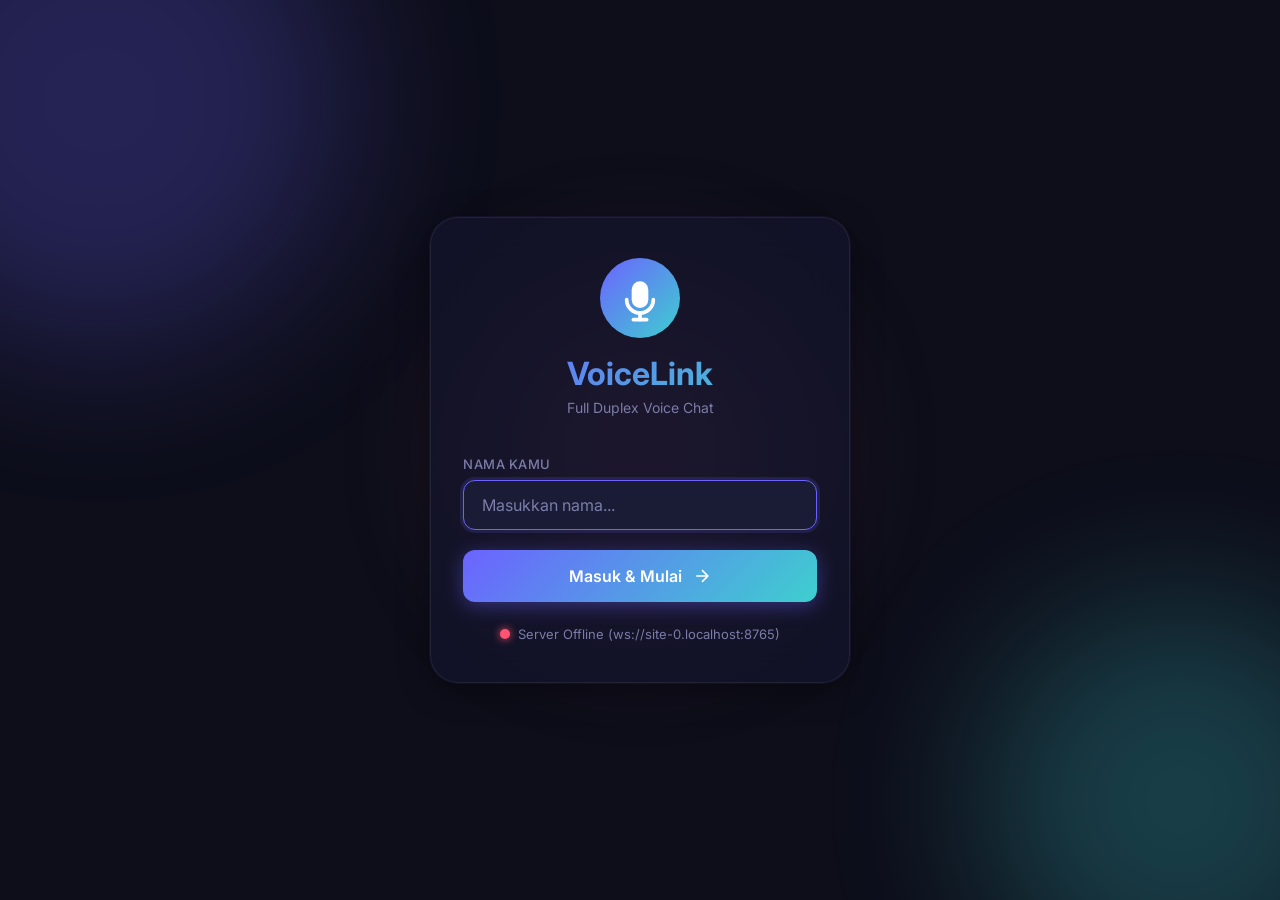
==== index.html @ 7372de44 "init" ====
<!DOCTYPE html>
<html lang="id">
<head>
    <meta charset="UTF-8">
    <meta name="viewport" content="width=device-width, initial-scale=1.0">
    <title>VoiceLink — Full Duplex Voice Chat</title>
    <meta name="description" content="Aplikasi voice call full duplex real-time menggunakan WebSocket dan PHP">
    <link rel="preconnect" href="https://fonts.googleapis.com">
    <link href="https://fonts.googleapis.com/css2?family=Inter:wght@300;400;500;600;700&display=swap" rel="stylesheet">
    <link rel="stylesheet" href="style.css?v=2.2">
</head>
<body>

<!-- ── LOGIN SCREEN ── -->
<div id="login-screen" class="screen active">
    <div class="login-card">
        <div class="logo-wrap">
            <div class="logo-icon">
                <svg viewBox="0 0 48 48" fill="none">
                    <circle cx="24" cy="24" r="24" fill="url(#grad1)"/>
                    <path d="M24 14a5 5 0 0 1 5 5v6a5 5 0 0 1-10 0v-6a5 5 0 0 1 5-5z" fill="white"/>
                    <path d="M16 25c0 4.4 3.6 8 8 8s8-3.6 8-8" stroke="white" stroke-width="2.2" stroke-linecap="round"/>
                    <line x1="24" y1="33" x2="24" y2="37" stroke="white" stroke-width="2.2" stroke-linecap="round"/>
                    <line x1="20" y1="37" x2="28" y2="37" stroke="white" stroke-width="2.2" stroke-linecap="round"/>
                    <defs>
                        <linearGradient id="grad1" x1="0" y1="0" x2="48" y2="48" gradientUnits="userSpaceOnUse">
                            <stop stop-color="#6C63FF"/>
                            <stop offset="1" stop-color="#3ECFCF"/>
                        </linearGradient>
                    </defs>
                </svg>
            </div>
            <h1 class="logo-title">VoiceLink</h1>
            <p class="logo-sub">Full Duplex Voice Chat</p>
        </div>

        <div class="input-group">
            <label for="username-input">Nama Kamu</label>
            <input id="username-input" type="text" placeholder="Masukkan nama..." maxlength="30" autocomplete="off"/>
        </div>

        <button id="join-btn" class="btn-primary" onclick="joinApp()">
            <span>Masuk & Mulai</span>
            <svg viewBox="0 0 24 24" fill="none" stroke="currentColor" stroke-width="2">
                <path d="M5 12h14M12 5l7 7-7 7"/>
            </svg>
        </button>

        <div class="ws-status" id="ws-status">
            <span class="dot disconnected"></span>
            <span id="ws-status-text">Menghubungkan ke server...</span>
        </div>
    </div>

    <div class="bg-orbs">
        <div class="orb orb1"></div>
        <div class="orb orb2"></div>
        <div class="orb orb3"></div>
    </div>
</div>

<!-- ── MAIN APP SCREEN ── -->
<div id="app-screen" class="screen">
    <!-- Sidebar -->
    <aside class="sidebar">
        <div class="sidebar-header">
            <div class="logo-small">
                <svg viewBox="0 0 32 32" fill="none" width="32" height="32">
                    <circle cx="16" cy="16" r="16" fill="url(#grad2)"/>
                    <path d="M16 9a3.5 3.5 0 0 1 3.5 3.5v4a3.5 3.5 0 0 1-7 0v-4A3.5 3.5 0 0 1 16 9z" fill="white"/>
                    <path d="M11 17c0 2.76 2.24 5 5 5s5-2.24 5-5" stroke="white" stroke-width="1.8" stroke-linecap="round"/>
                    <line x1="16" y1="22" x2="16" y2="25" stroke="white" stroke-width="1.8" stroke-linecap="round"/>
                    <defs>
                        <linearGradient id="grad2" x1="0" y1="0" x2="32" y2="32" gradientUnits="userSpaceOnUse">
                            <stop stop-color="#6C63FF"/>
                            <stop offset="1" stop-color="#3ECFCF"/>
                        </linearGradient>
                    </defs>
                </svg>
                <span>VoiceLink</span>
            </div>
        </div>

        <div class="my-profile">
            <div class="avatar" id="my-avatar">A</div>
            <div>
                <div class="my-name" id="my-name-display">—</div>
                <div class="my-id" id="my-id-display">—</div>
            </div>
        </div>

        <div class="section-label">Online Sekarang</div>
        <div id="user-list" class="user-list">
            <div class="empty-list">Belum ada user lain online</div>
        </div>
    </aside>

    <!-- Main Content -->
    <main class="main-content">
        <!-- Idle State -->
        <div id="idle-panel" class="panel active">
            <div class="idle-illustration">
                <div class="pulse-ring ring1"></div>
                <div class="pulse-ring ring2"></div>
                <div class="pulse-ring ring3"></div>
                <div class="mic-icon">
                    <svg viewBox="0 0 64 64" fill="none">
                        <path d="M32 12a8 8 0 0 1 8 8v12a8 8 0 0 1-16 0V20a8 8 0 0 1 8-8z" fill="url(#gmic)"/>
                        <path d="M20 32c0 6.6 5.4 12 12 12s12-5.4 12-12" stroke="url(#gmic)" stroke-width="3" stroke-linecap="round"/>
                        <line x1="32" y1="44" x2="32" y2="51" stroke="url(#gmic)" stroke-width="3" stroke-linecap="round"/>
                        <line x1="26" y1="51" x2="38" y2="51" stroke="url(#gmic)" stroke-width="3" stroke-linecap="round"/>
                        <defs>
                            <linearGradient id="gmic" x1="20" y1="12" x2="44" y2="56" gradientUnits="userSpaceOnUse">
                                <stop stop-color="#6C63FF"/>
                                <stop offset="1" stop-color="#3ECFCF"/>
                            </linearGradient>
                        </defs>
                    </svg>
                </div>
            </div>
            <h2>Siap untuk Berbicara</h2>
            <p>Pilih seseorang dari daftar pengguna di sebelah kiri untuk memulai panggilan suara.</p>
        </div>

        <!-- Calling State (outgoing) -->
        <div id="calling-panel" class="panel">
            <div class="call-avatar-wrap">
                <div class="call-avatar" id="calling-avatar">?</div>
                <div class="call-rings">
                    <div class="call-ring cr1"></div>
                    <div class="call-ring cr2"></div>
                </div>
            </div>
            <div class="call-status-label">Memanggil...</div>
            <div class="call-peer-name" id="calling-name">—</div>
            <button class="btn-end-call" id="cancel-call-btn" onclick="cancelCall()">
                <svg viewBox="0 0 24 24" fill="currentColor">
                    <path d="M6.6 10.8c1.4 2.8 3.8 5.1 6.6 6.6l2.2-2.2c.3-.3.7-.4 1-.2 1.1.4 2.3.6 3.6.6.6 0 1 .4 1 1V20c0 .6-.4 1-1 1-9.4 0-17-7.6-17-17 0-.6.4-1 1-1h3.5c.6 0 1 .4 1 1 0 1.3.2 2.5.6 3.6.1.3 0 .7-.2 1L6.6 10.8z"/>
                </svg>
                Batalkan
            </button>
        </div>

        <!-- Incoming Call State -->
        <div id="incoming-panel" class="panel">
            <div class="incoming-animation">
                <div class="incoming-ring ir1"></div>
                <div class="incoming-ring ir2"></div>
                <div class="incoming-ring ir3"></div>
                <div class="call-avatar incoming-avatar" id="incoming-avatar">?</div>
            </div>
            <div class="call-status-label incoming-label">Panggilan Masuk</div>
            <div class="call-peer-name" id="incoming-name">—</div>
            <div class="incoming-actions">
                <button class="btn-accept" id="accept-call-btn" onclick="acceptCall()">
                    <svg viewBox="0 0 24 24" fill="currentColor">
                        <path d="M6.6 10.8c1.4 2.8 3.8 5.1 6.6 6.6l2.2-2.2c.3-.3.7-.4 1-.2 1.1.4 2.3.6 3.6.6.6 0 1 .4 1 1V20c0 .6-.4 1-1 1-9.4 0-17-7.6-17-17 0-.6.4-1 1-1h3.5c.6 0 1 .4 1 1 0 1.3.2 2.5.6 3.6.1.3 0 .7-.2 1L6.6 10.8z"/>
                    </svg>
                    Terima
                </button>
                <button class="btn-reject" id="reject-call-btn" onclick="rejectCall()">
                    <svg viewBox="0 0 24 24" fill="currentColor">
                        <path d="M6.6 10.8c1.4 2.8 3.8 5.1 6.6 6.6l2.2-2.2c.3-.3.7-.4 1-.2 1.1.4 2.3.6 3.6.6.6 0 1 .4 1 1V20c0 .6-.4 1-1 1-9.4 0-17-7.6-17-17 0-.6.4-1 1-1h3.5c.6 0 1 .4 1 1 0 1.3.2 2.5.6 3.6.1.3 0 .7-.2 1L6.6 10.8z" transform="rotate(135 12 12)"/>
                    </svg>
                    Tolak
                </button>
            </div>
        </div>

        <!-- Active Call State -->
        <div id="active-call-panel" class="panel">
            <div class="active-call-header">
                <div class="active-avatar" id="active-avatar">?</div>
                <div class="active-call-info">
                    <div class="active-peer-name" id="active-peer-name">—</div>
                    <div class="call-timer" id="call-timer">00:00</div>
                </div>
            </div>

            <div class="waveform-wrap">
                <div class="waveform" id="waveform-local">
                    <span></span><span></span><span></span><span></span><span></span>
                    <span></span><span></span><span></span><span></span><span></span>
                </div>
                <div class="waveform-label">Kamu</div>
                <div class="waveform" id="waveform-remote">
                    <span></span><span></span><span></span><span></span><span></span>
                    <span></span><span></span><span></span><span></span><span></span>
                </div>
                <div class="waveform-label" id="remote-wave-label">Lawan Bicara</div>
            </div>

            <div class="call-controls">
                <button class="ctrl-btn" id="mute-btn" onclick="toggleMute()" title="Mute/Unmute">
                    <svg id="mic-icon-on" viewBox="0 0 24 24" fill="currentColor">
                        <path d="M12 2a4 4 0 0 1 4 4v6a4 4 0 0 1-8 0V6a4 4 0 0 1 4-4zm0 14a6 6 0 0 0 6-6H6a6 6 0 0 0 6 6zm-1 2v2H9v2h6v-2h-2v-2h-2z"/>
                    </svg>
                    <svg id="mic-icon-off" viewBox="0 0 24 24" fill="currentColor" style="display:none">
                        <path d="M19 11a7 7 0 0 1-7 7m0 0a7 7 0 0 1-7-7m7 7v3m-3 0h6M12 1a4 4 0 0 1 4 4v4M8.21 8.21A4 4 0 0 0 8 10v2a4 4 0 0 0 6.58 3.08M3 3l18 18"/>
                    </svg>
                    <span>Mute</span>
                </button>

                <button class="ctrl-btn btn-hangup" id="hangup-btn" onclick="endCall()">
                    <svg viewBox="0 0 24 24" fill="currentColor">
                        <path d="M6.6 10.8c1.4 2.8 3.8 5.1 6.6 6.6l2.2-2.2c.3-.3.7-.4 1-.2 1.1.4 2.3.6 3.6.6.6 0 1 .4 1 1V20c0 .6-.4 1-1 1-9.4 0-17-7.6-17-17 0-.6.4-1 1-1h3.5c.6 0 1 .4 1 1 0 1.3.2 2.5.6 3.6.1.3 0 .7-.2 1L6.6 10.8z" transform="rotate(135 12 12)"/>
                    </svg>
                    <span>Tutup</span>
                </button>

                <button class="ctrl-btn" id="vol-btn" onclick="toggleVolume()" title="Volume">
                    <svg id="vol-icon-on" viewBox="0 0 24 24" fill="currentColor">
                        <path d="M3 9v6h4l5 5V4L7 9H3zm13.5 3A4.5 4.5 0 0 0 14 7.97v8.05c1.48-.73 2.5-2.25 2.5-4.02z"/>
                    </svg>
                    <svg id="vol-icon-off" viewBox="0 0 24 24" fill="currentColor" style="display:none">
                        <path d="M16.5 12A4.5 4.5 0 0 0 14 7.97v2.21l2.45 2.45c.03-.2.05-.41.05-.63zm2.5 0c0 .94-.2 1.82-.54 2.64l1.51 1.51A8.796 8.796 0 0 0 21 12c0-4.28-2.99-7.86-7-8.77v2.06c2.89.86 5 3.54 5 6.71zm-2.5.63l-3-3-1-1L5.27 3 4 4.27 7.73 8H3v8h4l5 5v-6.73l4.25 4.25c-.67.52-1.42.93-2.25 1.18v2.06A8.994 8.994 0 0 0 16.73 20l2 2L20 20.73 4.27 5"/>
                    </svg>
                    <span>Suara</span>
                </button>
            </div>
        </div>
    </main>
</div>

<!-- Toast Notification -->
<div id="toast" class="toast"></div>

<script src="app.js?v=2.2"></script>
</body>
</html>
---- style.css ----
/* ── VoiceLink — style.css ── */

*, *::before, *::after { box-sizing: border-box; margin: 0; padding: 0; }

:root {
    --bg:          #0D0E1A;
    --surface:     #13142B;
    --surface2:    #1A1C35;
    --border:      rgba(255,255,255,0.07);
    --primary:     #6C63FF;
    --primary2:    #3ECFCF;
    --accent:      #FF6B9D;
    --text:        #E8E8F0;
    --text-muted:  #7B7CA8;
    --success:     #00E676;
    --danger:      #FF5372;
    --radius:      16px;
    --shadow:      0 8px 32px rgba(0,0,0,0.4);
}

html, body {
    height: 100%;
    font-family: 'Inter', sans-serif;
    background: var(--bg);
    color: var(--text);
    overflow: hidden;
}

/* ── SCREENS ── */
.screen { position: fixed; inset: 0; display: flex; align-items: center; justify-content: center; transition: opacity .4s, transform .4s; }
.screen:not(.active) { opacity: 0; pointer-events: none; transform: scale(1.02); }
.screen.active { opacity: 1; pointer-events: all; transform: scale(1); }

/* ── LOGIN SCREEN ── */
#login-screen { background: var(--bg); }

.bg-orbs { position: absolute; inset: 0; overflow: hidden; z-index: 0; }
.orb { position: absolute; border-radius: 50%; filter: blur(80px); opacity: .25; }
.orb1 { width: 500px; height: 500px; background: var(--primary); top: -150px; left: -150px; animation: float1 8s ease-in-out infinite; }
.orb2 { width: 400px; height: 400px; background: var(--primary2); bottom: -100px; right: -100px; animation: float2 10s ease-in-out infinite; }
.orb3 { width: 300px; height: 300px; background: var(--accent); top: 50%; left: 50%; transform: translate(-50%,-50%); animation: float3 12s ease-in-out infinite; }

@keyframes float1 { 0%,100%{transform:translate(0,0)} 50%{transform:translate(40px,30px)} }
@keyframes float2 { 0%,100%{transform:translate(0,0)} 50%{transform:translate(-30px,-40px)} }
@keyframes float3 { 0%,100%{transform:translate(-50%,-50%)} 50%{transform:translate(-45%,-55%)} }

.login-card {
    position: relative; z-index: 1;
    background: rgba(19,20,43,0.8);
    backdrop-filter: blur(24px);
    border: 1px solid var(--border);
    border-radius: 28px;
    padding: 40px 32px;
    width: 90%;
    max-width: 420px;
    box-shadow: var(--shadow), 0 0 0 1px rgba(108,99,255,0.1);
}

.logo-wrap { text-align: center; margin-bottom: 40px; }
.logo-icon { width: 80px; height: 80px; margin: 0 auto 16px; animation: logoPulse 3s ease-in-out infinite; }
@keyframes logoPulse { 0%,100%{transform:scale(1)} 50%{transform:scale(1.05)} }
.logo-title { font-size: 32px; font-weight: 700; background: linear-gradient(135deg, var(--primary), var(--primary2)); -webkit-background-clip: text; -webkit-text-fill-color: transparent; }
.logo-sub { color: var(--text-muted); font-size: 14px; margin-top: 6px; }

.input-group { margin-bottom: 20px; }
.input-group label { display: block; font-size: 13px; font-weight: 500; color: var(--text-muted); margin-bottom: 8px; letter-spacing: .5px; text-transform: uppercase; }
.input-group input {
    width: 100%;
    background: var(--surface2);
    border: 1px solid var(--border);
    border-radius: 12px;
    padding: 14px 18px;
    font-size: 16px;
    color: var(--text);
    font-family: inherit;
    outline: none;
    transition: border-color .2s, box-shadow .2s;
}
.input-group input:focus { border-color: var(--primary); box-shadow: 0 0 0 3px rgba(108,99,255,0.15); }
.input-group input::placeholder { color: var(--text-muted); }

.btn-primary {
    width: 100%;
    display: flex; align-items: center; justify-content: center; gap: 10px;
    background: linear-gradient(135deg, var(--primary), var(--primary2));
    border: none; border-radius: 12px;
    padding: 16px; font-size: 16px; font-weight: 600;
    color: white; cursor: pointer; font-family: inherit;
    transition: transform .2s, box-shadow .2s;
    box-shadow: 0 4px 20px rgba(108,99,255,0.4);
}
.btn-primary:hover { transform: translateY(-2px); box-shadow: 0 8px 28px rgba(108,99,255,0.5); }
.btn-primary:active { transform: translateY(0); }
.btn-primary svg { width: 20px; height: 20px; }

.ws-status { display: flex; align-items: center; gap: 8px; justify-content: center; margin-top: 24px; font-size: 13px; color: var(--text-muted); }
.dot { width: 10px; height: 10px; border-radius: 50%; }
.dot.connected { background: #00E676; box-shadow: 0 0 10px #00E676, 0 0 20px rgba(0,230,118,0.4); }
.dot.connected + #ws-status-text { color: #00E676; font-weight: 600; }
.dot.disconnected { background: var(--danger); box-shadow: 0 0 8px var(--danger); }
.dot.connecting { background: #FFC107; animation: blink .8s ease-in-out infinite; }
@keyframes blink { 0%,100%{opacity:1} 50%{opacity:.3} }

/* ── APP SCREEN ── */
#app-screen { display: flex; align-items: stretch; padding: 0; background: var(--bg); }
#app-screen.active { display: flex; }

.sidebar {
    width: 280px; flex-shrink: 0;
    background: var(--surface);
    border-right: 1px solid var(--border);
    display: flex; flex-direction: column;
    overflow: hidden;
}

.sidebar-header { padding: 24px 20px 16px; border-bottom: 1px solid var(--border); }
.logo-small { display: flex; align-items: center; gap: 10px; font-size: 18px; font-weight: 700; background: linear-gradient(135deg, var(--primary), var(--primary2)); -webkit-background-clip: text; -webkit-text-fill-color: transparent; }

.my-profile { display: flex; align-items: center; gap: 12px; padding: 16px 20px; border-bottom: 1px solid var(--border); }
.avatar {
    width: 42px; height: 42px; border-radius: 50%;
    background: linear-gradient(135deg, var(--primary), var(--primary2));
    display: flex; align-items: center; justify-content: center;
    font-size: 18px; font-weight: 700; color: white; flex-shrink: 0;
}
.my-name { font-size: 14px; font-weight: 600; color: var(--text); }
.my-id { font-size: 11px; color: var(--text-muted); margin-top: 2px; font-family: monospace; }

.section-label { padding: 16px 20px 8px; font-size: 11px; font-weight: 600; color: var(--text-muted); letter-spacing: 1px; text-transform: uppercase; }

.user-list { flex: 1; overflow-y: auto; padding: 4px 12px 12px; }
.user-list::-webkit-scrollbar { width: 4px; }
.user-list::-webkit-scrollbar-thumb { background: var(--border); border-radius: 4px; }

.empty-list { text-align: center; color: var(--text-muted); font-size: 13px; padding: 24px 0; }

.user-item {
    display: flex; align-items: center; gap: 12px;
    padding: 10px 12px; border-radius: 12px;
    cursor: pointer; transition: background .15s;
    margin-bottom: 4px;
}
.user-item:hover { background: var(--surface2); }
.user-item .u-avatar {
    width: 36px; height: 36px; border-radius: 50%;
    background: linear-gradient(135deg, #3ECFCF, #6C63FF);
    display: flex; align-items: center; justify-content: center;
    font-size: 15px; font-weight: 700; color: white; flex-shrink: 0;
}
.user-item .u-info { flex: 1; min-width: 0; }
.user-item .u-name { font-size: 14px; font-weight: 500; color: var(--text); white-space: nowrap; overflow: hidden; text-overflow: ellipsis; }
.user-item .u-status { font-size: 11px; color: var(--success); display: flex; align-items: center; gap: 4px; margin-top: 2px; }
.user-item .u-status::before { content:''; width:6px; height:6px; border-radius:50%; background:var(--success); display:inline-block; }
.user-item .call-user-btn {
    width: 36px; height: 36px;
    background: linear-gradient(135deg, var(--primary), var(--primary2));
    border: none; border-radius: 10px;
    color: white; cursor: pointer; display: flex; align-items: center; justify-content: center;
    opacity: 0.9; transition: opacity .15s, transform .15s, box-shadow .15s;
    flex-shrink: 0;
    box-shadow: 0 2px 8px rgba(108,99,255,0.3);
}
.user-item:hover .call-user-btn,
.user-item:active .call-user-btn { opacity: 1; transform: scale(1.08); box-shadow: 0 4px 12px rgba(108,99,255,0.5); }
.user-item .call-user-btn svg { width: 17px; height: 17px; }

/* ── MAIN CONTENT ── */
.main-content {
    flex: 1; display: flex; align-items: center; justify-content: center;
    position: relative; overflow: hidden;
}

.panel {
    display: none; flex-direction: column; align-items: center;
    justify-content: center; text-align: center;
    padding: 48px; width: 100%; height: 100%;
    animation: fadeUp .4s ease;
}
.panel.active { display: flex; }
@keyframes fadeUp { from{opacity:0;transform:translateY(20px)} to{opacity:1;transform:translateY(0)} }

/* ── IDLE PANEL ── */
.idle-illustration { position: relative; width: 140px; height: 140px; margin-bottom: 32px; }
.pulse-ring {
    position: absolute; inset: 0; border-radius: 50%;
    border: 2px solid var(--primary); opacity: .4;
    animation: pulseRing 2.5s ease-out infinite;
}
.ring2 { animation-delay: .8s; }
.ring3 { animation-delay: 1.6s; }
@keyframes pulseRing { 0%{transform:scale(.7);opacity:.5} 100%{transform:scale(1.3);opacity:0} }
.mic-icon { position: absolute; inset: 20px; background: var(--surface); border-radius: 50%; display: flex; align-items: center; justify-content: center; border: 1px solid var(--border); }
.mic-icon svg { width: 60px; height: 60px; }
#idle-panel h2 { font-size: 26px; font-weight: 700; margin-bottom: 12px; }
#idle-panel p { color: var(--text-muted); max-width: 340px; line-height: 1.6; }

/* ── CALLING PANEL ── */
.call-avatar-wrap { position: relative; margin-bottom: 28px; }
.call-avatar {
    width: 110px; height: 110px; border-radius: 50%;
    background: linear-gradient(135deg, var(--primary), var(--primary2));
    display: flex; align-items: center; justify-content: center;
    font-size: 44px; font-weight: 700; color: white;
    position: relative; z-index: 1;
}
.call-rings { position: absolute; inset: -20px; }
.call-ring {
    position: absolute; inset: 0; border-radius: 50%;
    border: 2px solid rgba(108,99,255,.4);
    animation: callRing 1.5s ease-out infinite;
}
.cr2 { animation-delay: .75s; }
@keyframes callRing { 0%{transform:scale(1);opacity:1} 100%{transform:scale(1.6);opacity:0} }

.call-status-label { font-size: 13px; font-weight: 500; color: var(--text-muted); text-transform: uppercase; letter-spacing: 1px; margin-bottom: 8px; }
.incoming-label { color: var(--success); }
.call-peer-name { font-size: 32px; font-weight: 700; margin-bottom: 36px; }

.btn-end-call {
    display: flex; align-items: center; gap: 10px;
    background: var(--danger); border: none; border-radius: 50px;
    padding: 14px 28px; font-size: 16px; font-weight: 600;
    color: white; cursor: pointer; font-family: inherit;
    transition: transform .2s, box-shadow .2s;
    box-shadow: 0 4px 20px rgba(255,83,114,0.4);
}
.btn-end-call:hover { transform: scale(1.05); }
.btn-end-call svg { width: 20px; height: 20px; }

/* ── INCOMING PANEL ── */
.incoming-animation { position: relative; width: 150px; height: 150px; margin-bottom: 24px; }
.incoming-ring {
    position: absolute; inset: 0; border-radius: 50%;
    border: 2px solid var(--success); opacity: 0;
    animation: incomingRing 2s ease-out infinite;
}
.ir2 { animation-delay: .6s; }
.ir3 { animation-delay: 1.2s; }
@keyframes incomingRing { 0%{transform:scale(.6);opacity:.6} 100%{transform:scale(1.4);opacity:0} }
.incoming-avatar { width: 100px; height: 100px; font-size: 40px; position: absolute; top: 50%; left: 50%; transform: translate(-50%,-50%); background: linear-gradient(135deg, #3ECFCF, #6C63FF); }

.incoming-actions { display: flex; gap: 24px; }
.btn-accept {
    display: flex; align-items: center; gap: 8px;
    background: linear-gradient(135deg, #3ECFCF, #00B4B4);
    border: none; border-radius: 50px; padding: 14px 28px;
    font-size: 16px; font-weight: 600; color: white;
    cursor: pointer; font-family: inherit;
    box-shadow: 0 4px 20px rgba(62,207,207,0.4);
    transition: transform .2s;
}
.btn-accept:hover { transform: scale(1.06); }
.btn-accept svg { width: 20px; height: 20px; }
.btn-reject {
    display: flex; align-items: center; gap: 8px;
    background: var(--danger); border: none; border-radius: 50px;
    padding: 14px 28px; font-size: 16px; font-weight: 600;
    color: white; cursor: pointer; font-family: inherit;
    box-shadow: 0 4px 20px rgba(255,83,114,0.4);
    transition: transform .2s;
}
.btn-reject:hover { transform: scale(1.06); }
.btn-reject svg { width: 20px; height: 20px; }

/* ── ACTIVE CALL PANEL ── */
.active-call-header { display: flex; align-items: center; gap: 20px; margin-bottom: 48px; }
.active-avatar {
    width: 80px; height: 80px; border-radius: 50%;
    background: linear-gradient(135deg, var(--primary), var(--primary2));
    display: flex; align-items: center; justify-content: center;
    font-size: 32px; font-weight: 700; color: white;
    box-shadow: 0 0 0 4px rgba(108,99,255,0.2);
    animation: activePulse 2s ease-in-out infinite;
}
@keyframes activePulse { 0%,100%{box-shadow:0 0 0 4px rgba(108,99,255,.2)} 50%{box-shadow:0 0 0 8px rgba(108,99,255,.08)} }
.active-peer-name { font-size: 24px; font-weight: 700; text-align: left; }
.call-timer { font-size: 14px; color: var(--success); font-weight: 500; margin-top: 4px; font-variant-numeric: tabular-nums; }

.waveform-wrap { display: flex; flex-direction: column; align-items: center; gap: 6px; margin-bottom: 48px; width: 100%; max-width: 500px; }
.waveform {
    display: flex; align-items: center; justify-content: center;
    gap: 4px; height: 60px; width: 100%;
    background: var(--surface); border-radius: 14px;
    border: 1px solid var(--border); padding: 12px 16px;
}
.waveform span {
    display: block; width: 4px; border-radius: 4px;
    background: linear-gradient(180deg, var(--primary), var(--primary2));
    height: 8px; transition: height .1s ease;
    flex-shrink: 0;
}
#waveform-local span { background: linear-gradient(180deg, var(--primary), var(--primary2)); }
#waveform-remote span { background: linear-gradient(180deg, var(--primary2), #00b4b4); }
.waveform-label { font-size: 12px; color: var(--text-muted); align-self: flex-start; padding-left: 4px; }

.call-controls { display: flex; align-items: center; gap: 20px; }
.ctrl-btn {
    display: flex; flex-direction: column; align-items: center; gap: 6px;
    background: var(--surface2); border: 1px solid var(--border);
    border-radius: 20px; padding: 18px 24px;
    color: var(--text); cursor: pointer; font-family: inherit;
    font-size: 12px; font-weight: 500;
    transition: background .2s, transform .2s, border-color .2s;
    min-width: 80px;
}
.ctrl-btn:hover { background: var(--surface); border-color: var(--primary); transform: translateY(-2px); }
.ctrl-btn svg { width: 24px; height: 24px; }
.ctrl-btn.active { background: rgba(108,99,255,0.15); border-color: var(--primary); color: var(--primary); }
.btn-hangup { background: var(--danger) !important; border-color: var(--danger) !important; color: white; min-width: 100px; box-shadow: 0 4px 20px rgba(255,83,114,0.4); }
.btn-hangup:hover { background: #ff3355 !important; transform: scale(1.05) !important; }

/* ── TOAST ── */
.toast {
    position: fixed; bottom: 32px; left: 50%; transform: translateX(-50%) translateY(100px);
    background: var(--surface); border: 1px solid var(--border);
    border-radius: 12px; padding: 14px 24px;
    font-size: 14px; font-weight: 500; color: var(--text);
    box-shadow: var(--shadow);
    transition: transform .3s cubic-bezier(.34,1.56,.64,1);
    white-space: nowrap; z-index: 9999;
}
.toast.show { transform: translateX(-50%) translateY(0); }

/* ── RESPONSIVE MOBILE LAYOUT (HP / TABLET) ── */
@media (max-width: 768px) {
    #app-screen {
        flex-direction: column;
        overflow-y: auto;
        height: 100%;
        position: relative;
    }

    /* Saat Sedang Panggilan (Incoming / Calling / Active) */
    #app-screen.in-call .sidebar {
        display: none !important; /* Sembunyikan daftar nama agar layar penuh untuk tombol suara & panggilan */
    }

    #app-screen.in-call .main-content {
        flex: 1;
        width: 100%;
        min-height: 100vh;
        padding: 20px 16px;
    }

    /* Saat Idle (Standby / Pilih User) */
    #app-screen:not(.in-call) .sidebar {
        width: 100%;
        height: auto;
        max-height: 58vh;
        border-right: none;
        border-bottom: 1px solid var(--border);
        flex-shrink: 0;
    }

    #app-screen:not(.in-call) .main-content {
        flex: 1;
        min-height: 220px;
        padding: 20px 16px;
    }

    #idle-panel {
        padding: 24px 16px;
    }

    .idle-illustration {
        width: 90px;
        height: 90px;
        margin-bottom: 18px;
    }

    .mic-icon {
        inset: 12px;
    }

    .mic-icon svg {
        width: 40px;
        height: 40px;
    }

    #idle-panel h2 {
        font-size: 20px;
        margin-bottom: 8px;
    }

    #idle-panel p {
        font-size: 13px;
        max-width: 280px;
    }

    /* Panggilan Aktif & Kontrol di HP */
    .panel {
        padding: 24px 12px;
    }

    .active-call-header {
        margin-bottom: 24px;
        gap: 14px;
    }

    .active-avatar {
        width: 64px;
        height: 64px;
        font-size: 26px;
    }

    .active-peer-name {
        font-size: 20px;
    }

    .call-peer-name {
        font-size: 24px;
        margin-bottom: 24px;
    }

    .call-avatar {
        width: 90px;
        height: 90px;
        font-size: 38px;
    }

    .waveform-wrap {
        margin-bottom: 32px;
        max-width: 100%;
        padding: 0 8px;
    }

    .waveform {
        height: 50px;
        padding: 8px 12px;
    }

    .call-controls {
        gap: 12px;
        width: 100%;
        justify-content: center;
    }

    .ctrl-btn {
        padding: 14px 16px;
        min-width: 72px;
        border-radius: 16px;
        font-size: 11px;
    }

    .ctrl-btn svg {
        width: 22px;
        height: 22px;
    }

    .btn-hangup {
        min-width: 84px;
        padding: 14px 20px;
    }

    .incoming-actions {
        gap: 16px;
    }

    .btn-accept, .btn-reject, .btn-end-call {
        padding: 12px 22px;
        font-size: 14px;
    }
}
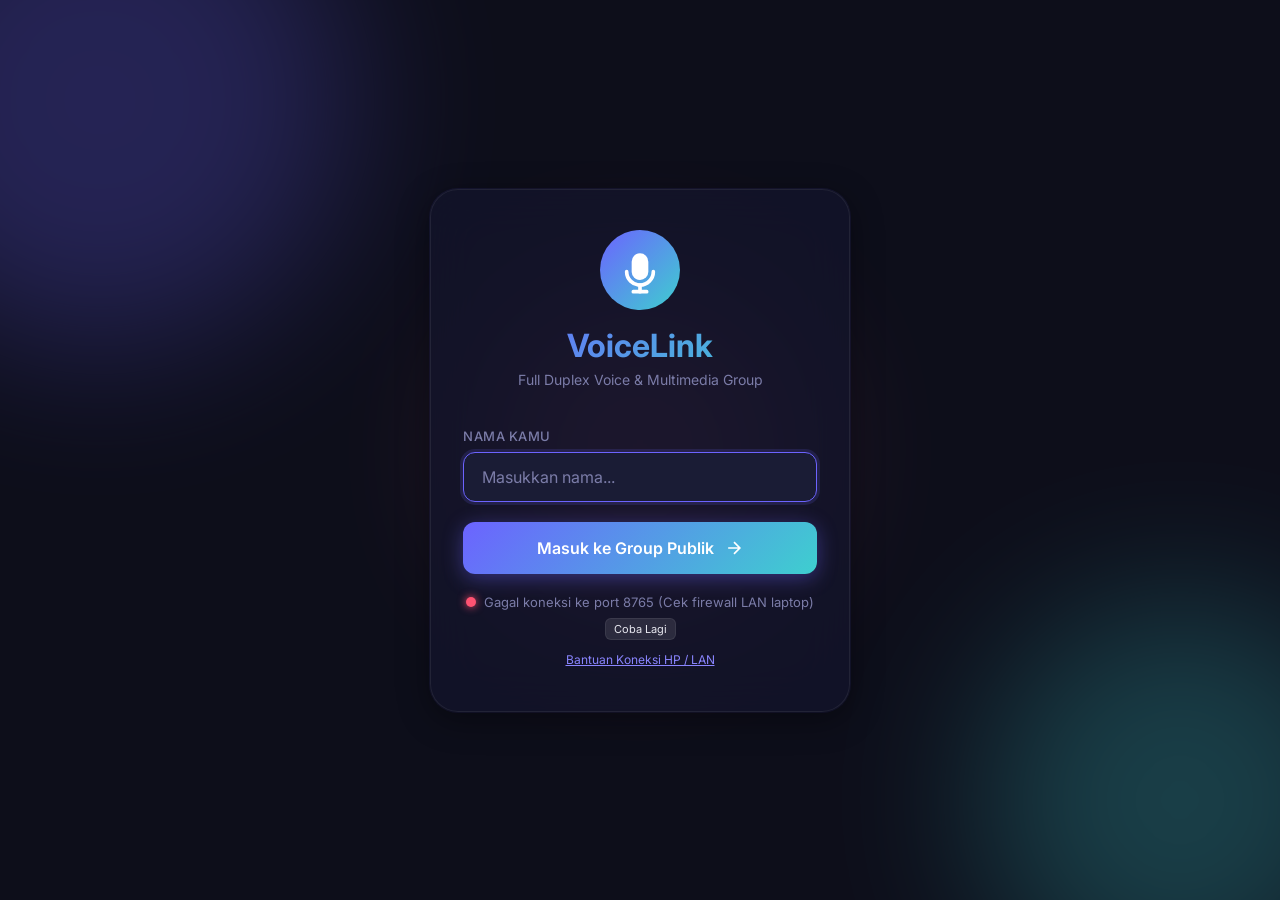
==== commit 5151b03f: "Perbaiki VoiceLink" ====
--- a/index.html
+++ b/index.html
@@ -3,11 +3,11 @@
 <head>
     <meta charset="UTF-8">
     <meta name="viewport" content="width=device-width, initial-scale=1.0">
-    <title>VoiceLink — Full Duplex Voice Chat</title>
-    <meta name="description" content="Aplikasi voice call full duplex real-time menggunakan WebSocket dan PHP">
+    <title>VoiceLink — Full Duplex Voice Chat & Public Group</title>
+    <meta name="description" content="Aplikasi voice call full duplex, group call WebRTC, dan chat multimedia menggunakan WebSocket dan PHP">
     <link rel="preconnect" href="https://fonts.googleapis.com">
     <link href="https://fonts.googleapis.com/css2?family=Inter:wght@300;400;500;600;700&display=swap" rel="stylesheet">
-    <link rel="stylesheet" href="style.css?v=2.2">
+    <link rel="stylesheet" href="style.css?v=3.0">
 </head>
 <body>
 
@@ -31,7 +31,7 @@
                 </svg>
             </div>
             <h1 class="logo-title">VoiceLink</h1>
-            <p class="logo-sub">Full Duplex Voice Chat</p>
+            <p class="logo-sub">Full Duplex Voice & Multimedia Group</p>
         </div>
 
         <div class="input-group">
@@ -40,15 +40,34 @@
         </div>
 
         <button id="join-btn" class="btn-primary" onclick="joinApp()">
-            <span>Masuk & Mulai</span>
+            <span>Masuk ke Group Publik</span>
             <svg viewBox="0 0 24 24" fill="none" stroke="currentColor" stroke-width="2">
                 <path d="M5 12h14M12 5l7 7-7 7"/>
             </svg>
         </button>
 
         <div class="ws-status" id="ws-status">
-            <span class="dot disconnected"></span>
-            <span id="ws-status-text">Menghubungkan ke server...</span>
+            <div class="ws-status-line">
+                <span class="dot connecting"></span>
+                <span id="ws-status-text">Menghubungkan ke server...</span>
+                <button id="ws-retry-btn" class="btn-retry" onclick="manualRetryWebSocket()" style="display: none;" title="Coba hubungkan kembali">Coba Lagi</button>
+            </div>
+            <button id="ws-diag-toggle-btn" class="btn-diag-toggle" type="button" onclick="toggleDiagBox()">Bantuan Koneksi HP / LAN</button>
+            <div id="ws-diag-box" class="ws-diag-box" style="display: none;">
+                <div class="diag-item"><strong>URL WebSocket:</strong> <span id="diag-ws-url">-</span></div>
+                <div class="diag-item"><strong>Konteks Halaman:</strong> <span id="diag-context">-</span></div>
+                <div class="diag-item"><strong>Akses Mikrofon:</strong> <span id="diag-mic-support">-</span></div>
+                <div class="diag-tips">
+                    <p><strong>Panduan Koneksi HP / LAN:</strong></p>
+                    <ol>
+                        <li>Pastikan laptop menjalankan <code>start_server.bat</code> (bind ke <code>0.0.0.0:8765</code>).</li>
+                        <li>Pastikan Windows Firewall mengizinkan port <code>8765</code>, <code>80</code>, dan <code>443</code> di Private Network.</li>
+                        <li><strong>Izin Mikrofon HP di HTTP:</strong> Buka <code>chrome://flags/#unsafely-treat-insecure-origin-as-secure</code> di Chrome HP, masukkan URL laptop (contoh: <code>http://192.168.137.1</code>), pilih <em>Enabled</em>, lalu <em>Relaunch</em>.</li>
+                        <li><strong>Akses HTTPS / WSS:</strong> Buka via <code>https://&lt;IP-Laptop&gt;/voice-full-duplex-master/</code> dengan reverse proxy Apache aktif dan pasang sertifikat CA di HP.</li>
+                    </ol>
+                </div>
+                <button type="button" class="btn-secondary btn-sm" onclick="testMicPermission()" style="width: 100%; margin-top: 8px;">Uji Izin Mikrofon di Browser Ini</button>
+            </div>
         </div>
     </div>
 
@@ -63,6 +82,15 @@
 <div id="app-screen" class="screen">
     <!-- Sidebar -->
     <aside class="sidebar">
+        <!-- Header Sidebar Khusus Tampilan Mobile -->
+        <div class="mobile-sidebar-header" id="mobile-sidebar-header">
+            <button class="btn-back-group" onclick="switchToGroupView()" title="Kembali ke Chat Group">
+                <svg viewBox="0 0 24 24" fill="none" stroke="currentColor" stroke-width="2" width="18" height="18"><path d="M19 12H5M12 19l-7-7 7-7"/></svg>
+                <span>Kembali ke Chat</span>
+            </button>
+            <div class="mobile-sidebar-title">Anggota Online (<span id="mobile-sidebar-count">0</span>)</div>
+        </div>
+
         <div class="sidebar-header">
             <div class="logo-small">
                 <svg viewBox="0 0 32 32" fill="none" width="32" height="32">
@@ -89,7 +117,23 @@
             </div>
         </div>
 
-        <div class="section-label">Online Sekarang</div>
+        <!-- Group Publik Navigation Card -->
+        <div class="sidebar-nav">
+            <div class="nav-item active" id="nav-group-btn" onclick="switchToGroupView()">
+                <div class="nav-icon">
+                    <svg viewBox="0 0 24 24" fill="currentColor" width="20" height="20">
+                        <path d="M16 11c1.66 0 2.99-1.34 2.99-3S17.66 5 16 5s-3 1.34-3 3 1.34 3 3 3zm-8 0c1.66 0 2.99-1.34 2.99-3S9.66 5 8 5 5 6.34 5 8s1.34 3 3 3zm0 2c-2.33 0-7 1.17-7 3.5V19h14v-2.5c0-2.33-4.67-3.5-7-3.5zm8 0c-.29 0-.62.02-.97.05 1.16.84 1.97 1.97 1.97 3.45V19h6v-2.5c0-2.33-4.67-3.5-7-3.5z"/>
+                    </svg>
+                </div>
+                <div class="nav-info">
+                    <div class="nav-title">Group Publik</div>
+                    <div class="nav-sub" id="group-online-badge">0 Online</div>
+                </div>
+                <span class="nav-active-dot"></span>
+            </div>
+        </div>
+
+        <div class="section-label">Percakapan Personal & Anggota</div>
         <div id="user-list" class="user-list">
             <div class="empty-list">Belum ada user lain online</div>
         </div>
@@ -97,32 +141,303 @@
 
     <!-- Main Content -->
     <main class="main-content">
-        <!-- Idle State -->
-        <div id="idle-panel" class="panel active">
-            <div class="idle-illustration">
-                <div class="pulse-ring ring1"></div>
-                <div class="pulse-ring ring2"></div>
-                <div class="pulse-ring ring3"></div>
-                <div class="mic-icon">
-                    <svg viewBox="0 0 64 64" fill="none">
-                        <path d="M32 12a8 8 0 0 1 8 8v12a8 8 0 0 1-16 0V20a8 8 0 0 1 8-8z" fill="url(#gmic)"/>
-                        <path d="M20 32c0 6.6 5.4 12 12 12s12-5.4 12-12" stroke="url(#gmic)" stroke-width="3" stroke-linecap="round"/>
-                        <line x1="32" y1="44" x2="32" y2="51" stroke="url(#gmic)" stroke-width="3" stroke-linecap="round"/>
-                        <line x1="26" y1="51" x2="38" y2="51" stroke="url(#gmic)" stroke-width="3" stroke-linecap="round"/>
-                        <defs>
-                            <linearGradient id="gmic" x1="20" y1="12" x2="44" y2="56" gradientUnits="userSpaceOnUse">
-                                <stop stop-color="#6C63FF"/>
-                                <stop offset="1" stop-color="#3ECFCF"/>
-                            </linearGradient>
-                        </defs>
-                    </svg>
-                </div>
-            </div>
-            <h2>Siap untuk Berbicara</h2>
-            <p>Pilih seseorang dari daftar pengguna di sebelah kiri untuk memulai panggilan suara.</p>
-        </div>
-
-        <!-- Calling State (outgoing) -->
+        <!-- ── GROUP PUBLIK VIEW (DEFAULT HUB) ── -->
+        <div id="group-view" class="group-view active">
+            <!-- Group Header -->
+            <header class="group-header">
+                <div class="group-header-info">
+                    <div class="group-avatar">
+                        <svg viewBox="0 0 24 24" fill="currentColor" width="24" height="24">
+                            <path d="M16 11c1.66 0 2.99-1.34 2.99-3S17.66 5 16 5s-3 1.34-3 3 1.34 3 3 3zm-8 0c1.66 0 2.99-1.34 2.99-3S9.66 5 8 5 5 6.34 5 8s1.34 3 3 3zm0 2c-2.33 0-7 1.17-7 3.5V19h14v-2.5c0-2.33-4.67-3.5-7-3.5zm8 0c-.29 0-.62.02-.97.05 1.16.84 1.97 1.97 1.97 3.45V19h6v-2.5c0-2.33-4.67-3.5-7-3.5z"/>
+                        </svg>
+                    </div>
+                    <div>
+                        <h2 class="group-title">Group Publik VoiceLink</h2>
+                        <div class="group-meta">
+                            <span class="online-indicator"></span>
+                            <span id="group-header-online-text" class="clickable-online-count" onclick="showMobileMembersView()" title="Lihat Anggota & Chat Pribadi">0 Anggota Online</span>
+                            <span class="meta-sep">•</span>
+                            <span id="app-conn-status" class="app-conn-status connected" title="Status koneksi WebSocket ke server"><span class="dot connected"></span><span id="app-conn-text">Online</span></span>
+                            <span class="meta-sep">•</span>
+                            <span class="limit-info-pill" title="Ukuran maksimal media yang dapat dikirim">Maks: Foto 10MB, Video 30MB, VN 10MB</span>
+                        </div>
+                    </div>
+                </div>
+
+                <div class="group-header-right-actions">
+                    <!-- Tombol Navigasi Anggota Khusus Mobile (HP) -->
+                    <button class="btn-mobile-members" id="btn-mobile-members" onclick="showMobileMembersView()" title="Lihat Anggota & Chat Pribadi">
+                        <svg viewBox="0 0 24 24" fill="currentColor" width="18" height="18">
+                            <path d="M16 11c1.66 0 2.99-1.34 2.99-3S17.66 5 16 5s-3 1.34-3 3 1.34 3 3 3zm-8 0c1.66 0 2.99-1.34 2.99-3S9.66 5 8 5 5 6.34 5 8s1.34 3 3 3zm0 2c-2.33 0-7 1.17-7 3.5V19h14v-2.5c0-2.33-4.67-3.5-7-3.5zm8 0c-.29 0-.62.02-.97.05 1.16.84 1.97 1.97 1.97 3.45V19h6v-2.5c0-2.33-4.67-3.5-7-3.5z"/>
+                        </svg>
+                        <span>Anggota (<span id="mobile-online-count">0</span>)</span>
+                    </button>
+
+                    <!-- Group Call Top Controls -->
+                    <div class="group-call-header-action" id="group-call-header-action">
+                    <!-- Kondisi 1: Belum ada panggilan -->
+                    <div id="gc-start-box" class="gc-action-box">
+                        <div class="gc-limit-picker" title="Pilih batas maksimal peserta panggilan group (Minimal 2, Maksimal 6 orang)">
+                            <label for="gc-limit-select">Batas:</label>
+                            <select id="gc-limit-select" class="gc-select">
+                                <option value="2">2 Orang</option>
+                                <option value="3">3 Orang</option>
+                                <option value="4">4 Orang</option>
+                                <option value="5">5 Orang</option>
+                                <option value="6" selected>6 Orang (Maks)</option>
+                            </select>
+                        </div>
+                        <button class="btn-gc-start" id="start-gc-btn" onclick="startGroupCall()" title="Mulai panggilan suara group">
+                            <svg viewBox="0 0 24 24" fill="currentColor" width="18" height="18">
+                                <path d="M20.01 15.38c-1.23 0-2.42-.2-3.53-.56-.35-.12-.74-.03-1.01.24l-1.57 1.97c-2.83-1.35-5.48-3.9-6.89-6.83l1.95-1.66c.27-.28.35-.67.24-1.02-.37-1.11-.56-2.3-.56-3.53 0-.54-.45-.99-.99-.99H4.19C3.65 3 3 3.24 3 3.99 3 13.28 10.73 21 20.01 21c.71 0 .99-.63.99-1.18v-3.45c0-.54-.45-.99-.99-.99z"/>
+                            </svg>
+                            <span>Mulai Group Call</span>
+                        </button>
+                    </div>
+
+                    <!-- Kondisi 2: Panggilan sedang berlangsung -->
+                    <div id="gc-live-box" class="gc-action-box" style="display:none;">
+                        <div class="gc-live-status">
+                            <span class="live-pulse"></span>
+                            <span id="gc-live-count-badge">Call Aktif (0/6)</span>
+                        </div>
+                        <button class="btn-gc-join" id="join-gc-btn" onclick="joinGroupCall()">
+                            <span>Gabung Panggilan</span>
+                        </button>
+                    </div>
+                </div>
+                </div>
+            </header>
+
+            <!-- ── ACTIVE GROUP CALL PANEL (WEBRTC MESH) ── -->
+            <div id="group-call-active-container" class="group-call-panel" style="display:none;">
+                <div class="group-call-bar">
+                    <div class="gc-info">
+                        <span class="live-dot"></span>
+                        <span class="gc-title-text">Panggilan Suara Group WebRTC</span>
+                        <span class="gc-timer" id="gc-timer">00:00</span>
+                        <span class="gc-capacity" id="gc-capacity-badge">Peserta: 0/6</span>
+                    </div>
+
+                    <div class="gc-controls">
+                        <button class="gc-btn" id="gc-mute-btn" onclick="toggleGroupMute()" title="Mute/Unmute Mic">
+                            <svg id="gc-mic-icon-on" viewBox="0 0 24 24" fill="currentColor" width="18" height="18">
+                                <path d="M12 2a4 4 0 0 1 4 4v6a4 4 0 0 1-8 0V6a4 4 0 0 1 4-4zm0 14a6 6 0 0 0 6-6H6a6 6 0 0 0 6 6zm-1 2v2H9v2h6v-2h-2v-2h-2z"/>
+                            </svg>
+                            <svg id="gc-mic-icon-off" viewBox="0 0 24 24" fill="currentColor" width="18" height="18" style="display:none;">
+                                <path d="M19 11a7 7 0 0 1-7 7m0 0a7 7 0 0 1-7-7m7 7v3m-3 0h6M12 1a4 4 0 0 1 4 4v4M8.21 8.21A4 4 0 0 0 8 10v2a4 4 0 0 0 6.58 3.08M3 3l18 18"/>
+                            </svg>
+                            <span id="gc-mute-label">Mute</span>
+                        </button>
+
+                        <button class="gc-btn" id="gc-deafen-btn" onclick="toggleGroupDeafen()" title="Mute/Unmute Suara Masuk">
+                            <svg id="gc-vol-icon-on" viewBox="0 0 24 24" fill="currentColor" width="18" height="18">
+                                <path d="M3 9v6h4l5 5V4L7 9H3zm13.5 3A4.5 4.5 0 0 0 14 7.97v8.05c1.48-.73 2.5-2.25 2.5-4.02z"/>
+                            </svg>
+                            <svg id="gc-vol-icon-off" viewBox="0 0 24 24" fill="currentColor" width="18" height="18" style="display:none;">
+                                <path d="M16.5 12A4.5 4.5 0 0 0 14 7.97v2.21l2.45 2.45c.03-.2.05-.41.05-.63zm2.5 0c0 .94-.2 1.82-.54 2.64l1.51 1.51A8.796 8.796 0 0 0 21 12c0-4.28-2.99-7.86-7-8.77v2.06c2.89.86 5 3.54 5 6.71zm-2.5.63l-3-3-1-1L5.27 3 4 4.27 7.73 8H3v8h4l5 5v-6.73l4.25 4.25c-.67.52-1.42.93-2.25 1.18v2.06A8.994 8.994 0 0 0 16.73 20l2 2L20 20.73 4.27 5"/>
+                            </svg>
+                            <span>Speaker</span>
+                        </button>
+
+                        <button class="gc-btn btn-gc-leave" id="gc-leave-btn" onclick="leaveGroupCall()" title="Tinggalkan panggilan group">
+                            <svg viewBox="0 0 24 24" fill="currentColor" width="18" height="18">
+                                <path d="M6.6 10.8c1.4 2.8 3.8 5.1 6.6 6.6l2.2-2.2c.3-.3.7-.4 1-.2 1.1.4 2.3.6 3.6.6.6 0 1 .4 1 1V20c0 .6-.4 1-1 1-9.4 0-17-7.6-17-17 0-.6.4-1 1-1h3.5c.6 0 1 .4 1 1 0 1.3.2 2.5.6 3.6.1.3 0 .7-.2 1L6.6 10.8z" transform="rotate(135 12 12)"/>
+                            </svg>
+                            <span>Keluar</span>
+                        </button>
+                    </div>
+                </div>
+
+                <!-- Grid Kartu Peserta Group Call (Maks 6) -->
+                <div class="gc-participants-grid" id="gc-participants-grid">
+                    <!-- Dinamis dibuat oleh JavaScript -->
+                </div>
+            </div>
+
+            <!-- ── CHAT GRUP & BERBAGI MEDIA ── -->
+            <div class="group-chat-container" id="group-chat-container">
+                <div class="chat-messages-area" id="chat-messages-area">
+                    <div class="system-welcome">
+                        <div class="welcome-badge">Group Publik</div>
+                        <p>Selamat datang di Group Publik VoiceLink! Anda dapat mengirim chat teks, voice note, foto, dan video, serta memulai panggilan group WebRTC (hingga 6 peserta).</p>
+                    </div>
+                    <!-- Pesan chat & notifikasi sistem dirender di sini -->
+                </div>
+
+                <!-- Progress Bar Unggahan File -->
+                <div class="upload-progress-wrap" id="upload-progress-wrap" style="display:none;">
+                    <div class="upload-progress-bar">
+                        <div class="upload-progress-fill" id="upload-progress-fill"></div>
+                    </div>
+                    <div class="upload-progress-text" id="upload-progress-text">Mengunggah file... 0%</div>
+                </div>
+
+                <!-- Bar Perekaman Voice Note -->
+                <div class="vn-recorder-bar" id="vn-recorder-bar" style="display:none;">
+                    <div class="vn-rec-status">
+                        <span class="rec-dot"></span>
+                        <span class="rec-label">Merekam Voice Note...</span>
+                        <span class="rec-timer" id="vn-timer">00:00</span>
+                    </div>
+                    <div class="vn-rec-wave" id="vn-rec-wave">
+                        <span></span><span></span><span></span><span></span><span></span><span></span><span></span>
+                    </div>
+                    <div class="vn-rec-actions">
+                        <button class="vn-btn-cancel" onclick="cancelVoiceNote()" title="Batalkan rekaman">
+                            <svg viewBox="0 0 24 24" fill="currentColor" width="18" height="18">
+                                <path d="M19 6.41L17.59 5 12 10.59 6.41 5 5 6.41 10.59 12 5 17.59 6.41 19 12 13.41 17.59 19 19 17.59 13.41 12z"/>
+                            </svg>
+                            <span>Batal</span>
+                        </button>
+                        <button class="vn-btn-send" onclick="stopAndSendVoiceNote()" title="Kirim voice note">
+                            <svg viewBox="0 0 24 24" fill="currentColor" width="18" height="18">
+                                <path d="M2.01 21L23 12 2.01 3 2 10l15 2-15 2z"/>
+                            </svg>
+                            <span>Kirim VN</span>
+                        </button>
+                    </div>
+                </div>
+
+                <!-- Input Chat Bar -->
+                <div class="chat-input-bar" id="chat-input-bar">
+                    <input type="file" id="media-file-input" style="display:none;" onchange="handleFileSelected(event)" accept="image/jpeg,image/png,image/gif,image/webp,video/mp4,video/webm,video/ogg,video/quicktime"/>
+
+                    <button class="chat-tool-btn" id="attach-btn" onclick="triggerFileInput()" title="Kirim Foto atau Video (Maks: Gambar 10MB, Video 30MB)">
+                        <svg viewBox="0 0 24 24" fill="none" stroke="currentColor" stroke-width="2" width="20" height="20">
+                            <path d="M21.44 11.05l-9.19 9.19a6 6 0 0 1-8.49-8.49l9.19-9.19a4 4 0 0 1 5.66 5.66l-9.2 9.19a2 2 0 0 1-2.83-2.83l8.49-8.48"/>
+                        </svg>
+                    </button>
+
+                    <button class="chat-tool-btn" id="start-vn-btn" onclick="startVoiceNoteRecording()" title="Rekam Voice Note (Maks 10MB)">
+                        <svg viewBox="0 0 24 24" fill="currentColor" width="20" height="20">
+                            <path d="M12 14c1.66 0 3-1.34 3-3V5c0-1.66-1.34-3-3-3S9 3.34 9 5v6c0 1.66 1.34 3 3 3z"/>
+                            <path d="M17 11c0 2.76-2.24 5-5 5s-5-2.24-5-5H5c0 3.53 2.61 6.43 6 6.92V21h2v-3.08c3.39-.49 6-3.39 6-6.92h-2z"/>
+                        </svg>
+                    </button>
+
+                    <div class="chat-input-wrap">
+                        <textarea id="chat-input" placeholder="Tulis pesan ke group publik... (Enter untuk kirim)" rows="1" maxlength="2000"></textarea>
+                    </div>
+
+                    <button class="chat-send-btn" id="chat-send-btn" onclick="sendTextMessage()" title="Kirim Pesan">
+                        <svg viewBox="0 0 24 24" fill="currentColor" width="20" height="20">
+                            <path d="M2.01 21L23 12 2.01 3 2 10l15 2-15 2z"/>
+                        </svg>
+                    </button>
+                </div>
+            </div>
+        </div>
+
+        <!-- ── PERSONAL CHAT VIEW (1-ON-1 DIRECT MESSAGE & CALL) ── -->
+        <div id="personal-view" class="personal-view" style="display: none;">
+            <!-- Personal Header -->
+            <header class="personal-header">
+                <div class="personal-header-left">
+                    <button class="btn-back-group" id="personal-back-btn" onclick="switchToGroupView()" title="Kembali ke Group Publik">
+                        <svg viewBox="0 0 24 24" fill="none" stroke="currentColor" stroke-width="2" width="20" height="20">
+                            <path d="M19 12H5M12 19l-7-7 7-7"/>
+                        </svg>
+                        <span>Group</span>
+                    </button>
+                    <button class="btn-back-group btn-to-members" id="personal-to-members-btn" onclick="showMobileMembersView()" title="Kembali ke Daftar Anggota">
+                        <svg viewBox="0 0 24 24" fill="currentColor" width="16" height="16">
+                            <path d="M16 11c1.66 0 2.99-1.34 2.99-3S17.66 5 16 5s-3 1.34-3 3 1.34 3 3 3zm-8 0c1.66 0 2.99-1.34 2.99-3S9.66 5 8 5 5 6.34 5 8s1.34 3 3 3zm0 2c-2.33 0-7 1.17-7 3.5V19h14v-2.5c0-2.33-4.67-3.5-7-3.5zm8 0c-.29 0-.62.02-.97.05 1.16.84 1.97 1.97 1.97 3.45V19h6v-2.5c0-2.33-4.67-3.5-7-3.5z"/>
+                        </svg>
+                        <span>Anggota</span>
+                    </button>
+                    <div class="personal-avatar" id="personal-peer-avatar">?</div>
+                    <div class="personal-peer-meta">
+                        <h2 class="personal-peer-name" id="personal-peer-name">—</h2>
+                        <div class="personal-peer-sub">
+                            <span class="peer-status-dot online" id="personal-peer-dot"></span>
+                            <span id="personal-peer-status">Online di Group</span>
+                        </div>
+                    </div>
+                </div>
+
+                <div class="personal-header-right">
+                    <button class="btn-personal-call" id="personal-call-btn" onclick="startPersonalCall()" title="Panggil Suara Personal (WebRTC P2P)">
+                        <svg viewBox="0 0 24 24" fill="currentColor" width="18" height="18">
+                            <path d="M20.01 15.38c-1.23 0-2.42-.2-3.53-.56-.35-.12-.74-.03-1.01.24l-1.57 1.97c-2.83-1.35-5.48-3.9-6.89-6.83l1.95-1.66c.27-.28.35-.67.24-1.02-.37-1.11-.56-2.3-.56-3.53 0-.54-.45-.99-.99-.99H4.19C3.65 3 3 3.24 3 3.99 3 13.28 10.73 21 20.01 21c.71 0 .99-.63.99-1.18v-3.45c0-.54-.45-.99-.99-.99z"/>
+                        </svg>
+                        <span>Panggil Suara</span>
+                    </button>
+                </div>
+            </header>
+
+            <!-- Personal Chat Area -->
+            <div class="personal-chat-container" id="personal-chat-container">
+                <div class="chat-messages-area" id="personal-chat-messages-area">
+                    <div class="chat-system-notice" id="personal-system-notice">
+                        Percakapan pribadi ini hanya dapat dibaca oleh Anda dan lawan bicara.
+                    </div>
+                </div>
+
+                <!-- Upload Progress Bar for Personal Chat -->
+                <div class="upload-progress-wrap" id="personal-upload-progress-wrap" style="display: none;">
+                    <div class="upload-progress-bar">
+                        <div class="upload-progress-fill" id="personal-upload-progress-fill" style="width: 0%;"></div>
+                    </div>
+                    <span class="upload-progress-text" id="personal-upload-progress-text">Mengunggah 0%...</span>
+                </div>
+
+                <!-- Voice Note Recording Bar for Personal Chat -->
+                <div class="vn-recorder-bar" id="personal-vn-recorder-bar" style="display: none;">
+                    <div class="vn-rec-indicator">
+                        <span class="vn-rec-dot"></span>
+                        <span class="vn-rec-timer" id="personal-vn-timer">00:00</span>
+                    </div>
+                    <div class="vn-wave-anim">
+                        <span></span><span></span><span></span><span></span><span></span>
+                    </div>
+                    <div class="vn-rec-actions">
+                        <button class="vn-btn-cancel" onclick="cancelPersonalVoiceNote()" title="Batalkan Rekaman">
+                            <svg viewBox="0 0 24 24" fill="currentColor" width="16" height="16">
+                                <path d="M19 6.41L17.59 5 12 10.59 6.41 5 5 6.41 10.59 12 5 17.59 6.41 19 12 13.41 17.59 19 19 17.59 13.41 12z"/>
+                            </svg>
+                            <span>Batal</span>
+                        </button>
+                        <button class="vn-btn-send" onclick="stopAndSendPersonalVoiceNote()" title="Kirim Voice Note">
+                            <svg viewBox="0 0 24 24" fill="currentColor" width="16" height="16">
+                                <path d="M2.01 21L23 12 2.01 3 2 10l15 2-15 2z"/>
+                            </svg>
+                            <span>Kirim</span>
+                        </button>
+                    </div>
+                </div>
+
+                <!-- Input Bar for Personal Chat -->
+                <div class="chat-input-bar" id="personal-chat-input-bar">
+                    <input type="file" id="personal-media-file-input" style="display: none;" accept="image/jpeg,image/png,image/gif,image/webp,video/mp4,video/webm,video/ogg,video/quicktime" onchange="handlePersonalMediaFileSelected(event)"/>
+                    <button class="chat-attach-btn" onclick="document.getElementById('personal-media-file-input').click()" title="Kirim Foto / Video">
+                        <svg viewBox="0 0 24 24" fill="none" stroke="currentColor" stroke-width="2" width="20" height="20">
+                            <path d="M21.44 11.05l-9.19 9.19a6 6 0 0 1-8.49-8.49l9.19-9.19a4 4 0 0 1 5.66 5.66l-9.2 9.19a2 2 0 0 1-2.83-2.83l8.49-8.48"/>
+                        </svg>
+                    </button>
+
+                    <button class="chat-vn-btn" id="personal-chat-vn-btn" onclick="startPersonalVoiceNote()" title="Rekam Voice Note">
+                        <svg viewBox="0 0 24 24" fill="currentColor" width="20" height="20">
+                            <path d="M12 14c1.66 0 3-1.34 3-3V5c0-1.66-1.34-3-3-3S9 3.34 9 5v6c0 1.66 1.34 3 3 3z"/>
+                            <path d="M17 11c0 2.76-2.24 5-5 5s-5-2.24-5-5H5c0 3.53 2.61 6.43 6 6.92V21h2v-3.08c3.39-.49 6-3.39 6-6.92h-2z"/>
+                        </svg>
+                    </button>
+
+                    <div class="chat-input-wrap">
+                        <textarea id="personal-chat-input" placeholder="Tulis pesan personal... (Enter untuk kirim)" rows="1" maxlength="2000"></textarea>
+                    </div>
+
+                    <button class="chat-send-btn" id="personal-chat-send-btn" onclick="sendPersonalTextMessage()" title="Kirim Pesan">
+                        <svg viewBox="0 0 24 24" fill="currentColor" width="20" height="20">
+                            <path d="M2.01 21L23 12 2.01 3 2 10l15 2-15 2z"/>
+                        </svg>
+                    </button>
+                </div>
+            </div>
+        </div>
+
+        <!-- ── 1-ON-1 CALL PANELS (WEBRTC PEER-TO-PEER AUDIO) ── -->
+        <!-- Calling State (outgoing 1-on-1) -->
         <div id="calling-panel" class="panel">
             <div class="call-avatar-wrap">
                 <div class="call-avatar" id="calling-avatar">?</div>
@@ -131,9 +446,9 @@
                     <div class="call-ring cr2"></div>
                 </div>
             </div>
-            <div class="call-status-label">Memanggil...</div>
+            <div class="call-status-label" id="calling-status-label">Memanggil...</div>
             <div class="call-peer-name" id="calling-name">—</div>
-            <button class="btn-end-call" id="cancel-call-btn" onclick="cancelCall()">
+            <button class="btn-end-call" id="cancel-call-btn" onclick="cancelPersonalCall()">
                 <svg viewBox="0 0 24 24" fill="currentColor">
                     <path d="M6.6 10.8c1.4 2.8 3.8 5.1 6.6 6.6l2.2-2.2c.3-.3.7-.4 1-.2 1.1.4 2.3.6 3.6.6.6 0 1 .4 1 1V20c0 .6-.4 1-1 1-9.4 0-17-7.6-17-17 0-.6.4-1 1-1h3.5c.6 0 1 .4 1 1 0 1.3.2 2.5.6 3.6.1.3 0 .7-.2 1L6.6 10.8z"/>
                 </svg>
@@ -141,7 +456,7 @@
             </button>
         </div>
 
-        <!-- Incoming Call State -->
+        <!-- Incoming Call State (incoming 1-on-1) -->
         <div id="incoming-panel" class="panel">
             <div class="incoming-animation">
                 <div class="incoming-ring ir1"></div>
@@ -167,7 +482,7 @@
             </div>
         </div>
 
-        <!-- Active Call State -->
+        <!-- Active Call State (active 1-on-1) -->
         <div id="active-call-panel" class="panel">
             <div class="active-call-header">
                 <div class="active-avatar" id="active-avatar">?</div>
@@ -222,9 +537,22 @@
     </main>
 </div>
 
+<!-- Modal Pratinjau Media (Gambar / Video Ukuran Penuh) -->
+<div id="media-modal" class="media-modal" onclick="closeMediaModal(event)">
+    <div class="media-modal-content">
+        <button class="btn-close-modal" onclick="closeMediaModal()">&times;</button>
+        <div id="media-modal-body"></div>
+    </div>
+</div>
+
 <!-- Toast Notification -->
 <div id="toast" class="toast"></div>
 
-<script src="app.js?v=2.2"></script>
+<!-- Container elemen audio WebRTC tersembunyi untuk panggilan group & personal -->
+<div id="webrtc-audio-container" style="position:fixed;top:-9999px;left:-9999px;width:1px;height:1px;opacity:0.01;pointer-events:none;" aria-hidden="true">
+    <audio id="personal-remote-audio" autoplay playsinline webkit-playsinline></audio>
+</div>
+
+<script src="app.js?v=3.0"></script>
 </body>
 </html>
--- a/style.css
+++ b/style.css
@@ -6,6 +6,7 @@
     --bg:          #0D0E1A;
     --surface:     #13142B;
     --surface2:    #1A1C35;
+    --surface3:    #222547;
     --border:      rgba(255,255,255,0.07);
     --primary:     #6C63FF;
     --primary2:    #3ECFCF;
@@ -14,6 +15,7 @@
     --text-muted:  #7B7CA8;
     --success:     #00E676;
     --danger:      #FF5372;
+    --warning:     #FFC107;
     --radius:      16px;
     --shadow:      0 8px 32px rgba(0,0,0,0.4);
 }
@@ -93,7 +95,18 @@
 .btn-primary:active { transform: translateY(0); }
 .btn-primary svg { width: 20px; height: 20px; }
 
-.ws-status { display: flex; align-items: center; gap: 8px; justify-content: center; margin-top: 24px; font-size: 13px; color: var(--text-muted); }
+.ws-status { display: flex; flex-direction: column; align-items: center; gap: 8px; justify-content: center; margin-top: 20px; font-size: 13px; color: var(--text-muted); }
+.ws-status-line { display: flex; align-items: center; gap: 8px; justify-content: center; flex-wrap: wrap; }
+.btn-retry { background: rgba(255, 255, 255, 0.1); color: var(--text); border: 1px solid var(--border); border-radius: 6px; padding: 3px 8px; font-size: 11px; cursor: pointer; transition: all 0.2s; font-family: inherit; }
+.btn-retry:hover { background: var(--primary); color: white; border-color: var(--primary); }
+.btn-diag-toggle { background: transparent; border: none; color: #8A85FF; font-size: 12px; cursor: pointer; text-decoration: underline; padding: 4px; font-family: inherit; }
+.btn-diag-toggle:hover { color: #fff; }
+.ws-diag-box { width: 100%; max-width: 380px; background: rgba(255, 255, 255, 0.04); border: 1px solid var(--border); border-radius: 8px; padding: 12px; text-align: left; font-size: 12px; margin-top: 6px; }
+.diag-item { margin-bottom: 5px; word-break: break-all; }
+.diag-tips { margin-top: 8px; font-size: 11px; line-height: 1.45; color: var(--text-muted); }
+.diag-tips p { margin: 0 0 4px 0; color: var(--text); }
+.diag-tips ol { padding-left: 18px; margin: 0; }
+.diag-tips li { margin-bottom: 5px; }
 .dot { width: 10px; height: 10px; border-radius: 50%; }
 .dot.connected { background: #00E676; box-shadow: 0 0 10px #00E676, 0 0 20px rgba(0,230,118,0.4); }
 .dot.connected + #ws-status-text { color: #00E676; font-weight: 600; }
@@ -101,22 +114,28 @@
 .dot.connecting { background: #FFC107; animation: blink .8s ease-in-out infinite; }
 @keyframes blink { 0%,100%{opacity:1} 50%{opacity:.3} }
 
+.app-conn-status { display: inline-flex; align-items: center; gap: 6px; padding: 3px 8px; border-radius: 20px; font-size: 11px; background: rgba(255, 255, 255, 0.05); border: 1px solid var(--border); }
+.app-conn-status.connected { color: #00E676; border-color: rgba(0, 230, 118, 0.3); }
+.app-conn-status.disconnected { color: var(--danger); border-color: rgba(255, 82, 82, 0.3); }
+.app-conn-status .dot { width: 7px; height: 7px; }
+
 /* ── APP SCREEN ── */
-#app-screen { display: flex; align-items: stretch; padding: 0; background: var(--bg); }
+#app-screen { display: flex; align-items: stretch; padding: 0; background: var(--bg); width: 100%; height: 100%; }
 #app-screen.active { display: flex; }
 
 .sidebar {
-    width: 280px; flex-shrink: 0;
+    width: 300px; flex-shrink: 0;
     background: var(--surface);
     border-right: 1px solid var(--border);
     display: flex; flex-direction: column;
     overflow: hidden;
-}
-
-.sidebar-header { padding: 24px 20px 16px; border-bottom: 1px solid var(--border); }
+    z-index: 10;
+}
+
+.sidebar-header { padding: 20px 20px 16px; border-bottom: 1px solid var(--border); }
 .logo-small { display: flex; align-items: center; gap: 10px; font-size: 18px; font-weight: 700; background: linear-gradient(135deg, var(--primary), var(--primary2)); -webkit-background-clip: text; -webkit-text-fill-color: transparent; }
 
-.my-profile { display: flex; align-items: center; gap: 12px; padding: 16px 20px; border-bottom: 1px solid var(--border); }
+.my-profile { display: flex; align-items: center; gap: 12px; padding: 14px 20px; border-bottom: 1px solid var(--border); }
 .avatar {
     width: 42px; height: 42px; border-radius: 50%;
     background: linear-gradient(135deg, var(--primary), var(--primary2));
@@ -126,7 +145,30 @@
 .my-name { font-size: 14px; font-weight: 600; color: var(--text); }
 .my-id { font-size: 11px; color: var(--text-muted); margin-top: 2px; font-family: monospace; }
 
-.section-label { padding: 16px 20px 8px; font-size: 11px; font-weight: 600; color: var(--text-muted); letter-spacing: 1px; text-transform: uppercase; }
+/* ── SIDEBAR NAVIGATION ── */
+.sidebar-nav { padding: 12px 12px 4px; border-bottom: 1px solid var(--border); }
+.nav-item {
+    display: flex; align-items: center; gap: 12px;
+    padding: 12px 14px; border-radius: 12px;
+    background: var(--surface2); cursor: pointer;
+    border: 1px solid transparent; transition: all .2s;
+    position: relative;
+}
+.nav-item:hover { background: var(--surface3); border-color: rgba(108,99,255,0.3); }
+.nav-item.active { background: rgba(108,99,255,0.15); border-color: var(--primary); }
+.nav-icon {
+    width: 36px; height: 36px; border-radius: 10px;
+    background: linear-gradient(135deg, var(--primary), var(--primary2));
+    display: flex; align-items: center; justify-content: center;
+    color: white; flex-shrink: 0;
+}
+.nav-info { flex: 1; min-width: 0; }
+.nav-title { font-size: 14px; font-weight: 600; color: var(--text); }
+.nav-sub { font-size: 11px; color: var(--success); margin-top: 2px; }
+.nav-active-dot { width: 8px; height: 8px; border-radius: 50%; background: var(--primary); opacity: 0; }
+.nav-item.active .nav-active-dot { opacity: 1; box-shadow: 0 0 8px var(--primary); }
+
+.section-label { padding: 14px 20px 8px; font-size: 11px; font-weight: 600; color: var(--text-muted); letter-spacing: 1px; text-transform: uppercase; }
 
 .user-list { flex: 1; overflow-y: auto; padding: 4px 12px 12px; }
 .user-list::-webkit-scrollbar { width: 4px; }
@@ -166,10 +208,402 @@
 
 /* ── MAIN CONTENT ── */
 .main-content {
-    flex: 1; display: flex; align-items: center; justify-content: center;
-    position: relative; overflow: hidden;
-}
-
+    flex: 1; display: flex; flex-direction: column;
+    position: relative; overflow: hidden; background: var(--bg);
+}
+
+/* ── GROUP PUBLIK VIEW ── */
+.group-view {
+    display: none; flex-direction: column;
+    width: 100%; height: 100%;
+}
+.group-view.active { display: flex; }
+
+/* Group Header */
+.group-header {
+    display: flex; align-items: center; justify-content: space-between;
+    padding: 14px 24px; background: var(--surface);
+    border-bottom: 1px solid var(--border); flex-shrink: 0;
+    gap: 16px; flex-wrap: wrap;
+}
+.group-header-info { display: flex; align-items: center; gap: 14px; }
+.group-header-right-actions {
+    display: flex;
+    align-items: center;
+    gap: 12px;
+}
+.btn-mobile-members {
+    display: none;
+}
+.mobile-sidebar-header {
+    display: none;
+}
+.clickable-online-count {
+    cursor: pointer;
+    transition: color 0.15s;
+}
+.clickable-online-count:hover {
+    color: var(--primary2);
+    text-decoration: underline;
+}
+.btn-to-members {
+    display: inline-flex;
+    align-items: center;
+    gap: 6px;
+}
+.group-avatar {
+    width: 44px; height: 44px; border-radius: 14px;
+    background: linear-gradient(135deg, var(--primary), var(--accent));
+    display: flex; align-items: center; justify-content: center;
+    color: white; flex-shrink: 0;
+}
+.group-title { font-size: 16px; font-weight: 700; color: var(--text); }
+.group-meta { display: flex; align-items: center; gap: 8px; font-size: 12px; color: var(--text-muted); margin-top: 3px; flex-wrap: wrap; }
+.online-indicator { width: 8px; height: 8px; border-radius: 50%; background: var(--success); box-shadow: 0 0 6px var(--success); display: inline-block; }
+.meta-sep { color: var(--border); }
+.limit-info-pill {
+    background: var(--surface2); border: 1px solid var(--border);
+    padding: 2px 8px; border-radius: 20px; font-size: 11px; color: var(--text-muted);
+}
+
+/* Group Call Action Box in Header */
+.group-call-header-action { display: flex; align-items: center; gap: 10px; }
+.gc-action-box { display: flex; align-items: center; gap: 10px; }
+.gc-limit-picker { display: flex; align-items: center; gap: 6px; font-size: 12px; color: var(--text-muted); }
+.gc-select {
+    background: var(--surface2); border: 1px solid var(--border);
+    border-radius: 8px; padding: 6px 10px; font-size: 12px;
+    color: var(--text); outline: none; cursor: pointer;
+    font-family: inherit;
+}
+.gc-select:focus { border-color: var(--primary); }
+
+.btn-gc-start {
+    display: flex; align-items: center; gap: 8px;
+    background: linear-gradient(135deg, var(--primary), var(--primary2));
+    border: none; border-radius: 10px; padding: 8px 16px;
+    font-size: 13px; font-weight: 600; color: white;
+    cursor: pointer; font-family: inherit; transition: all .2s;
+    box-shadow: 0 2px 10px rgba(108,99,255,0.3);
+}
+.btn-gc-start:hover { transform: translateY(-1px); box-shadow: 0 4px 16px rgba(108,99,255,0.4); }
+
+.btn-gc-join {
+    display: flex; align-items: center; gap: 6px;
+    background: linear-gradient(135deg, #00E676, #00B4B4);
+    border: none; border-radius: 10px; padding: 8px 16px;
+    font-size: 13px; font-weight: 600; color: #0D0E1A;
+    cursor: pointer; font-family: inherit; transition: all .2s;
+    box-shadow: 0 2px 10px rgba(0,230,118,0.3);
+}
+.btn-gc-join:hover { transform: translateY(-1px); }
+
+.gc-live-status {
+    display: flex; align-items: center; gap: 6px; font-size: 12px;
+    font-weight: 600; color: var(--success); background: rgba(0,230,118,0.1);
+    border: 1px solid rgba(0,230,118,0.3); padding: 6px 12px; border-radius: 20px;
+}
+.live-pulse {
+    width: 8px; height: 8px; border-radius: 50%; background: var(--success);
+    animation: livePulseAnim 1.4s ease-in-out infinite;
+}
+@keyframes livePulseAnim { 0%,100%{transform:scale(1);opacity:1} 50%{transform:scale(1.5);opacity:.4} }
+
+/* ── ACTIVE GROUP CALL PANEL (WEBRTC MESH) ── */
+.group-call-panel {
+    background: rgba(26,28,53,0.95);
+    border-bottom: 1px solid var(--border);
+    padding: 16px 24px; flex-shrink: 0;
+    box-shadow: 0 4px 20px rgba(0,0,0,0.3);
+    animation: fadeDown .3s ease;
+}
+@keyframes fadeDown { from{opacity:0;transform:translateY(-10px)} to{opacity:1;transform:translateY(0)} }
+
+.group-call-bar {
+    display: flex; align-items: center; justify-content: space-between;
+    margin-bottom: 16px; flex-wrap: wrap; gap: 12px;
+}
+.gc-info { display: flex; align-items: center; gap: 10px; font-size: 13px; }
+.live-dot { width: 10px; height: 10px; border-radius: 50%; background: var(--danger); animation: livePulseAnim 1.2s infinite; }
+.gc-title-text { font-weight: 600; color: var(--text); }
+.gc-timer { font-family: monospace; color: var(--success); font-weight: 600; }
+.gc-capacity {
+    background: var(--surface); border: 1px solid var(--border);
+    padding: 3px 10px; border-radius: 12px; font-size: 11px; color: var(--text-muted);
+}
+
+.gc-controls { display: flex; align-items: center; gap: 8px; }
+.gc-btn {
+    display: flex; align-items: center; gap: 6px;
+    background: var(--surface); border: 1px solid var(--border);
+    border-radius: 10px; padding: 8px 14px; font-size: 12px;
+    font-weight: 500; color: var(--text); cursor: pointer;
+    font-family: inherit; transition: all .2s;
+}
+.gc-btn:hover { background: var(--surface3); border-color: var(--primary); }
+.gc-btn.active { background: rgba(255,83,114,0.15); border-color: var(--danger); color: var(--danger); }
+.btn-gc-leave {
+    background: var(--danger) !important; color: white !important;
+    border-color: var(--danger) !important;
+}
+.btn-gc-leave:hover { background: #ff3355 !important; }
+
+/* Grid Peserta Group Call */
+.gc-participants-grid {
+    display: grid;
+    grid-template-columns: repeat(auto-fit, minmax(130px, 1fr));
+    gap: 12px; max-width: 900px; margin: 0 auto;
+}
+.gc-p-card {
+    background: var(--surface); border: 1px solid var(--border);
+    border-radius: 14px; padding: 14px 10px; text-align: center;
+    display: flex; flex-direction: column; align-items: center;
+    transition: all .2s; position: relative;
+}
+.gc-p-card.speaking {
+    border-color: var(--success);
+    box-shadow: 0 0 12px rgba(0,230,118,0.3);
+}
+.gc-p-avatar {
+    width: 48px; height: 48px; border-radius: 50%;
+    background: linear-gradient(135deg, var(--primary), var(--primary2));
+    display: flex; align-items: center; justify-content: center;
+    font-size: 18px; font-weight: 700; color: white; margin-bottom: 8px;
+    position: relative;
+}
+.gc-p-card.speaking .gc-p-avatar {
+    box-shadow: 0 0 0 3px var(--success);
+}
+.gc-p-name { font-size: 13px; font-weight: 600; color: var(--text); max-width: 110px; white-space: nowrap; overflow: hidden; text-overflow: ellipsis; margin-bottom: 4px; }
+.gc-p-status {
+    display: flex; align-items: center; gap: 4px; font-size: 10px;
+    padding: 2px 8px; border-radius: 10px; font-weight: 500;
+}
+.gc-p-status.active { background: rgba(0,230,118,0.15); color: var(--success); }
+.gc-p-status.muted { background: rgba(255,83,114,0.15); color: var(--danger); }
+.gc-p-status svg { width: 12px; height: 12px; }
+
+/* ── CHAT GRUP CONTAINER ── */
+.group-chat-container {
+    flex: 1; display: flex; flex-direction: column;
+    min-height: 0; background: var(--bg); position: relative;
+}
+
+.chat-messages-area {
+    flex: 1; overflow-y: auto; padding: 20px 24px;
+    display: flex; flex-direction: column; gap: 14px;
+}
+.chat-messages-area::-webkit-scrollbar { width: 6px; }
+.chat-messages-area::-webkit-scrollbar-thumb { background: var(--border); border-radius: 4px; }
+
+.system-welcome {
+    text-align: center; max-width: 500px; margin: 10px auto 20px;
+    padding: 16px 20px; background: rgba(19,20,43,0.6);
+    border: 1px solid var(--border); border-radius: 16px;
+}
+.welcome-badge {
+    display: inline-block; font-size: 11px; font-weight: 700;
+    text-transform: uppercase; letter-spacing: 1px;
+    background: linear-gradient(135deg, var(--primary), var(--primary2));
+    padding: 3px 10px; border-radius: 20px; color: white; margin-bottom: 8px;
+}
+.system-welcome p { font-size: 13px; color: var(--text-muted); line-height: 1.5; }
+
+/* System notification message in chat */
+.chat-sys-msg {
+    align-self: center; background: rgba(255,255,255,0.04);
+    border: 1px solid var(--border); padding: 4px 14px;
+    border-radius: 20px; font-size: 11px; color: var(--text-muted);
+    margin: 4px 0; text-align: center;
+}
+
+/* User chat message bubble */
+.chat-msg-row {
+    display: flex; flex-direction: column; max-width: 70%;
+    animation: msgFade .2s ease;
+}
+@keyframes msgFade { from{opacity:0;transform:translateY(6px)} to{opacity:1;transform:translateY(0)} }
+
+.chat-msg-row.self { align-self: flex-end; align-items: flex-end; }
+.chat-msg-row.other { align-self: flex-start; align-items: flex-start; }
+
+.chat-sender-label {
+    font-size: 11px; font-weight: 600; color: var(--primary2);
+    margin-bottom: 4px; padding-left: 2px;
+}
+.chat-msg-row.self .chat-sender-label { color: #a59fff; }
+
+.chat-bubble {
+    background: var(--surface); border: 1px solid var(--border);
+    border-radius: 16px; padding: 10px 14px; color: var(--text);
+    font-size: 14px; line-height: 1.45; word-break: break-word;
+    box-shadow: 0 2px 10px rgba(0,0,0,0.15); position: relative;
+}
+.chat-msg-row.self .chat-bubble {
+    background: linear-gradient(135deg, rgba(108,99,255,0.25), rgba(62,207,207,0.15));
+    border-color: rgba(108,99,255,0.4);
+    border-bottom-right-radius: 4px;
+}
+.chat-msg-row.other .chat-bubble {
+    border-bottom-left-radius: 4px;
+}
+
+.chat-bubble-footer {
+    display: flex; align-items: center; justify-content: flex-end;
+    gap: 6px; margin-top: 6px; font-size: 10px; color: var(--text-muted);
+}
+.chat-status-icon { display: flex; align-items: center; }
+.status-sending { color: var(--warning); }
+.status-sent { color: var(--success); }
+.status-failed { color: var(--danger); cursor: pointer; }
+
+/* Media Elements inside Chat */
+.chat-img-thumb {
+    max-width: 280px; max-height: 240px; border-radius: 12px;
+    display: block; cursor: pointer; object-fit: cover;
+    margin-bottom: 4px; transition: transform .2s;
+}
+.chat-img-thumb:hover { transform: scale(1.02); }
+
+.chat-video-player {
+    max-width: 320px; max-height: 240px; border-radius: 12px;
+    display: block; outline: none; margin-bottom: 4px;
+    background: black;
+}
+
+/* Voice Note Player Component */
+.chat-vn-player {
+    display: flex; align-items: center; gap: 10px;
+    background: rgba(0,0,0,0.2); padding: 8px 12px;
+    border-radius: 24px; min-width: 220px;
+}
+.vn-play-btn {
+    width: 34px; height: 34px; border-radius: 50%;
+    background: var(--primary); border: none; color: white;
+    display: flex; align-items: center; justify-content: center;
+    cursor: pointer; flex-shrink: 0; transition: transform .15s;
+}
+.vn-play-btn:hover { transform: scale(1.08); }
+.vn-timeline { flex: 1; display: flex; flex-direction: column; gap: 4px; }
+.vn-progress-bar {
+    width: 100%; height: 6px; background: rgba(255,255,255,0.15);
+    border-radius: 3px; cursor: pointer; position: relative; overflow: hidden;
+}
+.vn-progress-fill { height: 100%; background: var(--primary2); width: 0%; border-radius: 3px; }
+.vn-duration { font-size: 10px; color: var(--text-muted); font-family: monospace; }
+
+/* Upload Progress Bar */
+.upload-progress-wrap {
+    padding: 8px 24px; background: var(--surface2);
+    border-top: 1px solid var(--border);
+}
+.upload-progress-bar {
+    width: 100%; height: 6px; background: var(--surface);
+    border-radius: 3px; overflow: hidden; margin-bottom: 4px;
+}
+.upload-progress-fill {
+    height: 100%; background: linear-gradient(90deg, var(--primary), var(--primary2));
+    width: 0%; transition: width .1s ease;
+}
+.upload-progress-text { font-size: 11px; color: var(--text-muted); text-align: right; }
+
+/* Bar Perekaman Voice Note */
+.vn-recorder-bar {
+    display: flex; align-items: center; justify-content: space-between;
+    padding: 12px 24px; background: var(--surface2);
+    border-top: 1px solid var(--border); gap: 14px;
+}
+.vn-rec-status { display: flex; align-items: center; gap: 8px; font-size: 13px; font-weight: 500; }
+.rec-dot { width: 10px; height: 10px; border-radius: 50%; background: var(--danger); animation: livePulseAnim 1s infinite; }
+.rec-label { color: var(--danger); font-weight: 600; }
+.rec-timer { font-family: monospace; color: var(--text); font-weight: 600; }
+.vn-rec-wave { display: flex; align-items: center; gap: 3px; height: 24px; }
+.vn-rec-wave span {
+    width: 3px; height: 8px; border-radius: 2px; background: var(--danger);
+    animation: vnWaveAnim 1s ease-in-out infinite alternate;
+}
+.vn-rec-wave span:nth-child(2) { animation-delay: .15s; }
+.vn-rec-wave span:nth-child(3) { animation-delay: .3s; }
+.vn-rec-wave span:nth-child(4) { animation-delay: .45s; }
+.vn-rec-wave span:nth-child(5) { animation-delay: .6s; }
+@keyframes vnWaveAnim { 0%{height:6px} 100%{height:22px} }
+
+.vn-rec-actions { display: flex; align-items: center; gap: 8px; }
+.vn-btn-cancel {
+    display: flex; align-items: center; gap: 6px;
+    background: transparent; border: 1px solid var(--border);
+    border-radius: 8px; padding: 6px 12px; font-size: 12px;
+    color: var(--text-muted); cursor: pointer; font-family: inherit;
+}
+.vn-btn-cancel:hover { color: var(--danger); border-color: var(--danger); }
+.vn-btn-send {
+    display: flex; align-items: center; gap: 6px;
+    background: var(--danger); border: none; border-radius: 8px;
+    padding: 6px 14px; font-size: 12px; font-weight: 600;
+    color: white; cursor: pointer; font-family: inherit;
+}
+.vn-btn-send:hover { background: #ff3355; }
+
+/* Input Chat Bar */
+.chat-input-bar {
+    display: flex; align-items: center; gap: 8px;
+    padding: 12px 20px; background: var(--surface);
+    border-top: 1px solid var(--border); flex-shrink: 0;
+}
+.chat-tool-btn {
+    width: 40px; height: 40px; border-radius: 12px;
+    background: var(--surface2); border: 1px solid var(--border);
+    color: var(--text-muted); display: flex; align-items: center;
+    justify-content: center; cursor: pointer; transition: all .2s;
+    flex-shrink: 0;
+}
+.chat-tool-btn:hover { color: var(--text); background: var(--surface3); border-color: var(--primary); }
+.chat-tool-btn:active { transform: scale(0.95); }
+
+.chat-input-wrap { flex: 1; min-width: 0; position: relative; }
+.chat-input-wrap textarea {
+    width: 100%; height: 44px; max-height: 120px;
+    background: var(--surface2); border: 1px solid var(--border);
+    border-radius: 14px; padding: 12px 16px; font-size: 14px;
+    color: var(--text); font-family: inherit; outline: none;
+    resize: none; transition: border-color .2s;
+    line-height: 1.4;
+}
+.chat-input-wrap textarea:focus { border-color: var(--primary); }
+.chat-input-wrap textarea::placeholder { color: var(--text-muted); }
+
+.chat-send-btn {
+    width: 44px; height: 44px; border-radius: 12px;
+    background: linear-gradient(135deg, var(--primary), var(--primary2));
+    border: none; color: white; display: flex; align-items: center;
+    justify-content: center; cursor: pointer; transition: transform .15s, box-shadow .15s;
+    flex-shrink: 0; box-shadow: 0 2px 10px rgba(108,99,255,0.3);
+}
+.chat-send-btn:hover { transform: scale(1.05); box-shadow: 0 4px 14px rgba(108,99,255,0.4); }
+.chat-send-btn:active { transform: scale(0.95); }
+
+/* ── MODAL PREVIEW MEDIA (FULLSIZE) ── */
+.media-modal {
+    position: fixed; inset: 0; background: rgba(0,0,0,0.85);
+    backdrop-filter: blur(8px); display: none; align-items: center;
+    justify-content: center; z-index: 10000; padding: 20px;
+}
+.media-modal.active { display: flex; }
+.media-modal-content { position: relative; max-width: 90vw; max-height: 90vh; }
+.media-modal-content img, .media-modal-content video {
+    max-width: 100%; max-height: 85vh; border-radius: 12px;
+    box-shadow: 0 8px 32px rgba(0,0,0,0.6);
+}
+.btn-close-modal {
+    position: absolute; top: -16px; right: -16px;
+    width: 36px; height: 36px; border-radius: 50%;
+    background: var(--surface); border: 1px solid var(--border);
+    color: white; font-size: 20px; font-weight: 700;
+    cursor: pointer; display: flex; align-items: center; justify-content: center;
+}
+.btn-close-modal:hover { background: var(--danger); }
+
+/* ── 1-ON-1 PANELS (IDLE, CALLING, INCOMING, ACTIVE) ── */
 .panel {
     display: none; flex-direction: column; align-items: center;
     justify-content: center; text-align: center;
@@ -179,22 +613,7 @@
 .panel.active { display: flex; }
 @keyframes fadeUp { from{opacity:0;transform:translateY(20px)} to{opacity:1;transform:translateY(0)} }
 
-/* ── IDLE PANEL ── */
-.idle-illustration { position: relative; width: 140px; height: 140px; margin-bottom: 32px; }
-.pulse-ring {
-    position: absolute; inset: 0; border-radius: 50%;
-    border: 2px solid var(--primary); opacity: .4;
-    animation: pulseRing 2.5s ease-out infinite;
-}
-.ring2 { animation-delay: .8s; }
-.ring3 { animation-delay: 1.6s; }
-@keyframes pulseRing { 0%{transform:scale(.7);opacity:.5} 100%{transform:scale(1.3);opacity:0} }
-.mic-icon { position: absolute; inset: 20px; background: var(--surface); border-radius: 50%; display: flex; align-items: center; justify-content: center; border: 1px solid var(--border); }
-.mic-icon svg { width: 60px; height: 60px; }
-#idle-panel h2 { font-size: 26px; font-weight: 700; margin-bottom: 12px; }
-#idle-panel p { color: var(--text-muted); max-width: 340px; line-height: 1.6; }
-
-/* ── CALLING PANEL ── */
+/* Calling Panel */
 .call-avatar-wrap { position: relative; margin-bottom: 28px; }
 .call-avatar {
     width: 110px; height: 110px; border-radius: 50%;
@@ -227,7 +646,7 @@
 .btn-end-call:hover { transform: scale(1.05); }
 .btn-end-call svg { width: 20px; height: 20px; }
 
-/* ── INCOMING PANEL ── */
+/* Incoming Panel */
 .incoming-animation { position: relative; width: 150px; height: 150px; margin-bottom: 24px; }
 .incoming-ring {
     position: absolute; inset: 0; border-radius: 50%;
@@ -262,7 +681,7 @@
 .btn-reject:hover { transform: scale(1.06); }
 .btn-reject svg { width: 20px; height: 20px; }
 
-/* ── ACTIVE CALL PANEL ── */
+/* Active Call Panel (1-on-1) */
 .active-call-header { display: flex; align-items: center; gap: 20px; margin-bottom: 48px; }
 .active-avatar {
     width: 80px; height: 80px; border-radius: 50%;
@@ -325,140 +744,498 @@
 @media (max-width: 768px) {
     #app-screen {
         flex-direction: column;
-        overflow-y: auto;
+        overflow: hidden;
         height: 100%;
         position: relative;
     }
 
-    /* Saat Sedang Panggilan (Incoming / Calling / Active) */
-    #app-screen.in-call .sidebar {
-        display: none !important; /* Sembunyikan daftar nama agar layar penuh untuk tombol suara & panggilan */
-    }
-
-    #app-screen.in-call .main-content {
-        flex: 1;
+    /* Tombol Anggota di Header Group Khusus HP */
+    .btn-mobile-members {
+        display: inline-flex;
+        align-items: center;
+        gap: 6px;
+        padding: 6px 12px;
+        background: linear-gradient(135deg, rgba(108, 99, 255, 0.25), rgba(62, 207, 207, 0.25));
+        border: 1px solid rgba(108, 99, 255, 0.5);
+        border-radius: 20px;
+        color: #fff;
+        font-size: 12px;
+        font-weight: 600;
+        cursor: pointer;
+        transition: all 0.2s ease;
+        touch-action: manipulation;
+        flex-shrink: 0;
+    }
+    .btn-mobile-members:active {
+        transform: scale(0.96);
+    }
+    .btn-mobile-members svg {
+        color: var(--primary2);
+    }
+
+    /* Header Mobile untuk Sidebar (saat membuka daftar anggota) */
+    .mobile-sidebar-header {
+        display: none;
+        align-items: center;
+        justify-content: space-between;
+        padding: 12px 16px;
+        background: var(--surface2);
+        border-bottom: 1px solid var(--border);
+        flex-shrink: 0;
+    }
+    .mobile-sidebar-title {
+        font-size: 13px;
+        font-weight: 600;
+        color: var(--text);
+    }
+
+    /* KONDISI 1: Default di HP (Sedang Berada di Group Publik) */
+    /* Sembunyikan sidebar agar chat lega, responsif, dan tidak terpotong 25vh */
+    #app-screen:not(.in-members-view):not(.in-personal-chat):not(.in-call) .sidebar {
+        display: none !important;
+    }
+    #app-screen:not(.in-members-view):not(.in-personal-chat):not(.in-call) .group-view {
+        display: flex !important;
+        flex: 1 !important;
+        height: 100% !important;
+        width: 100% !important;
+    }
+
+    /* KONDISI 2: Mode Daftar Anggota (in-members-view) */
+    /* Sidebar tampil penuh layar memudahkan memilih teman untuk chat/call */
+    #app-screen.in-members-view .sidebar {
+        display: flex !important;
+        flex-direction: column !important;
+        width: 100% !important;
+        height: 100% !important;
+        max-height: 100% !important;
+        position: absolute;
+        inset: 0;
+        z-index: 200;
+        background: var(--bg);
+        overflow-y: auto;
+    }
+    #app-screen.in-members-view .mobile-sidebar-header {
+        display: flex !important;
+    }
+    #app-screen.in-members-view .group-view,
+    #app-screen.in-members-view .personal-view {
+        display: none !important;
+    }
+
+    /* Di HP: Header sidebar ringkas saat dibuka */
+    .sidebar {
         width: 100%;
-        min-height: 100vh;
-        padding: 20px 16px;
-    }
-
-    /* Saat Idle (Standby / Pilih User) */
-    #app-screen:not(.in-call) .sidebar {
-        width: 100%;
-        height: auto;
-        max-height: 58vh;
         border-right: none;
         border-bottom: 1px solid var(--border);
-        flex-shrink: 0;
-    }
-
-    #app-screen:not(.in-call) .main-content {
+    }
+    .my-profile { padding: 8px 16px; }
+    .sidebar-header { padding: 12px 16px; }
+    .sidebar-nav { padding: 6px 12px; }
+    .section-label { padding: 10px 16px 6px; font-size: 11px; }
+
+    .group-header {
+        padding: 10px 14px;
+        gap: 8px;
+    }
+    .group-header-right-actions {
+        width: 100%;
+        display: flex;
+        align-items: center;
+        justify-content: space-between;
+        gap: 8px;
+    }
+    .group-title { font-size: 14px; }
+    .group-avatar { width: 36px; height: 36px; }
+
+    .gc-participants-grid {
+        grid-template-columns: repeat(3, 1fr);
+        gap: 6px;
+    }
+    .gc-p-card { padding: 8px 4px; }
+    .gc-p-avatar { width: 36px; height: 36px; font-size: 14px; }
+    .gc-p-name { font-size: 11px; max-width: 80px; }
+
+    .chat-messages-area {
+        padding: 12px 14px;
+        gap: 10px;
+    }
+    .chat-msg-row { max-width: 88%; }
+    .chat-img-thumb, .chat-video-player { max-width: 220px; }
+
+    .chat-input-bar {
+        padding: 8px 12px;
+        gap: 6px;
+    }
+    .chat-tool-btn { width: 36px; height: 36px; border-radius: 10px; }
+    .chat-send-btn { width: 38px; height: 38px; border-radius: 10px; }
+}
+
+/* ── PERSONAL CHAT VIEW (1-ON-1) ── */
+.personal-view {
+    display: none;
+    flex-direction: column;
+    width: 100%;
+    height: 100%;
+}
+.personal-view.active {
+    display: flex;
+}
+
+.personal-header {
+    display: flex;
+    align-items: center;
+    justify-content: space-between;
+    padding: 14px 24px;
+    background: var(--surface);
+    border-bottom: 1px solid var(--border);
+    flex-shrink: 0;
+    gap: 16px;
+    flex-wrap: wrap;
+}
+
+.personal-header-left {
+    display: flex;
+    align-items: center;
+    gap: 12px;
+    min-width: 0;
+}
+
+.btn-back-group {
+    display: flex;
+    align-items: center;
+    gap: 6px;
+    background: var(--surface2);
+    border: 1px solid var(--border);
+    border-radius: 8px;
+    padding: 6px 12px;
+    color: var(--text);
+    font-size: 13px;
+    font-weight: 500;
+    cursor: pointer;
+    font-family: inherit;
+    transition: all .2s;
+    flex-shrink: 0;
+}
+.btn-back-group:hover {
+    background: var(--surface3);
+    border-color: var(--primary);
+    color: white;
+}
+
+.personal-avatar {
+    width: 40px;
+    height: 40px;
+    border-radius: 50%;
+    background: linear-gradient(135deg, #FF6584, #6C63FF);
+    display: flex;
+    align-items: center;
+    justify-content: center;
+    font-size: 16px;
+    font-weight: 700;
+    color: white;
+    flex-shrink: 0;
+}
+
+.personal-peer-meta {
+    display: flex;
+    flex-direction: column;
+    min-width: 0;
+}
+
+.personal-peer-name {
+    font-size: 15px;
+    font-weight: 700;
+    color: var(--text);
+    margin: 0;
+    white-space: nowrap;
+    overflow: hidden;
+    text-overflow: ellipsis;
+}
+
+.personal-peer-sub {
+    display: flex;
+    align-items: center;
+    gap: 6px;
+    font-size: 12px;
+    color: var(--text-muted);
+    margin-top: 2px;
+}
+
+.peer-status-dot {
+    width: 8px;
+    height: 8px;
+    border-radius: 50%;
+    display: inline-block;
+}
+.peer-status-dot.online {
+    background: var(--success);
+    box-shadow: 0 0 6px var(--success);
+}
+.peer-status-dot.offline {
+    background: var(--text-muted);
+}
+
+.personal-header-right {
+    display: flex;
+    align-items: center;
+    gap: 10px;
+}
+
+.btn-personal-call {
+    display: flex;
+    align-items: center;
+    gap: 8px;
+    background: linear-gradient(135deg, var(--primary), var(--accent));
+    border: none;
+    border-radius: 10px;
+    padding: 8px 16px;
+    font-size: 13px;
+    font-weight: 600;
+    color: white;
+    cursor: pointer;
+    font-family: inherit;
+    transition: all .2s;
+    box-shadow: 0 2px 10px rgba(108,99,255,0.3);
+}
+.btn-personal-call:hover {
+    transform: translateY(-1px);
+    box-shadow: 0 4px 16px rgba(108,99,255,0.4);
+}
+.btn-personal-call:disabled {
+    opacity: 0.5;
+    cursor: not-allowed;
+    transform: none;
+    box-shadow: none;
+}
+
+.personal-chat-container {
+    flex: 1;
+    display: flex;
+    flex-direction: column;
+    overflow: hidden;
+    position: relative;
+    background: var(--bg);
+}
+
+/* User item active & unread badge */
+.user-item.active {
+    background: rgba(108, 99, 255, 0.18);
+    border-left: 3px solid var(--primary);
+}
+
+.unread-badge {
+    background: var(--accent);
+    color: white;
+    font-size: 11px;
+    font-weight: 700;
+    padding: 2px 7px;
+    border-radius: 10px;
+    min-width: 18px;
+    text-align: center;
+    box-shadow: 0 2px 6px rgba(255, 101, 132, 0.4);
+}
+
+.chat-attach-btn, .chat-vn-btn {
+    width: 42px;
+    height: 42px;
+    border-radius: 12px;
+    background: var(--surface2);
+    border: 1px solid var(--border);
+    color: var(--text-muted);
+    cursor: pointer;
+    display: flex;
+    align-items: center;
+    justify-content: center;
+    transition: all .15s;
+    flex-shrink: 0;
+}
+.chat-attach-btn:hover, .chat-vn-btn:hover {
+    background: var(--surface3);
+    color: var(--primary);
+    border-color: var(--primary);
+}
+
+/* Message delivery status tag */
+.msg-status-tag {
+    font-size: 10px;
+    margin-left: 5px;
+    display: inline-block;
+    vertical-align: middle;
+}
+.msg-status-tag.sending {
+    color: #FFB300;
+}
+.msg-status-tag.sent {
+    color: var(--success);
+}
+.msg-status-tag.offline {
+    color: var(--text-muted);
+    font-style: italic;
+}
+
+@media (max-width: 768px) {
+    /* Saat membuka Chat Pribadi di HP: Sidebar disembunyikan agar ruang chat maksimal */
+    #app-screen.in-personal-chat .sidebar {
+        display: none !important;
+    }
+    #app-screen.in-personal-chat .group-view {
+        display: none !important;
+    }
+    #app-screen.in-personal-chat .personal-view {
+        display: flex !important;
+        flex: 1 !important;
+        height: 100% !important;
+        width: 100% !important;
+    }
+
+    #app-screen.in-call .personal-view {
+        display: none !important;
+    }
+    #app-screen.in-call .sidebar {
+        display: none !important;
+    }
+    #app-screen.in-call .group-view {
+        display: none !important;
+    }
+
+    /* Penyesuaian Panel Panggilan di HP */
+    #app-screen.in-call .panel {
+        padding: 20px 16px;
+        height: 100%;
+        justify-content: center;
+    }
+    .call-avatar-wrap {
+        margin-bottom: 20px;
+    }
+    .call-avatar {
+        width: 80px;
+        height: 80px;
+        font-size: 32px;
+    }
+    .incoming-animation {
+        width: 120px;
+        height: 120px;
+        margin-bottom: 16px;
+    }
+    .incoming-avatar {
+        width: 80px;
+        height: 80px;
+        font-size: 32px;
+    }
+    .call-peer-name {
+        font-size: 22px;
+        margin-bottom: 24px;
+        text-align: center;
+        max-width: 90vw;
+        overflow: hidden;
+        text-overflow: ellipsis;
+    }
+    .active-call-header {
+        margin-bottom: 20px;
+        gap: 12px;
+    }
+    .active-avatar {
+        width: 60px;
+        height: 60px;
+        font-size: 24px;
+    }
+    .active-peer-name {
+        font-size: 20px;
+    }
+    .waveform-wrap {
+        margin-bottom: 24px;
+        max-width: 100%;
+    }
+    .waveform {
+        height: 48px;
+        padding: 8px 12px;
+    }
+    .call-controls {
+        gap: 12px;
+        flex-wrap: wrap;
+        justify-content: center;
+    }
+    .ctrl-btn {
+        padding: 12px 16px;
+        min-width: 72px;
+        font-size: 11px;
+        border-radius: 14px;
+        touch-action: manipulation;
+    }
+    .ctrl-btn svg {
+        width: 20px;
+        height: 20px;
+    }
+    .btn-hangup {
+        min-width: 84px;
+        padding: 12px 18px;
+    }
+    .incoming-actions {
+        gap: 14px;
+    }
+    .btn-accept, .btn-reject, .btn-end-call {
+        padding: 12px 20px;
+        font-size: 14px;
+        touch-action: manipulation;
+    }
+
+    /* Header Personal Chat di HP */
+    .personal-header {
+        padding: 10px 14px;
+        gap: 8px;
+        flex-wrap: nowrap;
+    }
+    .personal-header-left {
+        display: flex;
+        align-items: center;
+        gap: 6px;
+        min-width: 0;
         flex: 1;
-        min-height: 220px;
-        padding: 20px 16px;
-    }
-
-    #idle-panel {
-        padding: 24px 16px;
-    }
-
-    .idle-illustration {
-        width: 90px;
-        height: 90px;
-        margin-bottom: 18px;
-    }
-
-    .mic-icon {
-        inset: 12px;
-    }
-
-    .mic-icon svg {
+    }
+    .btn-back-group {
+        padding: 6px 8px;
+        font-size: 11px;
+        touch-action: manipulation;
+        white-space: nowrap;
+    }
+    .personal-avatar {
+        width: 36px;
+        height: 36px;
+        font-size: 15px;
+    }
+    .personal-peer-name {
+        font-size: 14px;
+        max-width: 130px;
+    }
+    .personal-peer-sub {
+        font-size: 11px;
+    }
+    .btn-personal-call span {
+        display: none;
+    }
+    .btn-personal-call {
+        padding: 8px 12px;
+        touch-action: manipulation;
+    }
+
+    /* Touch friendliness on Mobile User List */
+    .user-item {
+        touch-action: manipulation;
+        -webkit-tap-highlight-color: transparent;
+    }
+    .user-item .call-user-btn {
         width: 40px;
         height: 40px;
-    }
-
-    #idle-panel h2 {
-        font-size: 20px;
-        margin-bottom: 8px;
-    }
-
-    #idle-panel p {
-        font-size: 13px;
-        max-width: 280px;
-    }
-
-    /* Panggilan Aktif & Kontrol di HP */
-    .panel {
-        padding: 24px 12px;
-    }
-
-    .active-call-header {
-        margin-bottom: 24px;
-        gap: 14px;
-    }
-
-    .active-avatar {
-        width: 64px;
-        height: 64px;
-        font-size: 26px;
-    }
-
-    .active-peer-name {
-        font-size: 20px;
-    }
-
-    .call-peer-name {
-        font-size: 24px;
-        margin-bottom: 24px;
-    }
-
-    .call-avatar {
-        width: 90px;
-        height: 90px;
-        font-size: 38px;
-    }
-
-    .waveform-wrap {
-        margin-bottom: 32px;
-        max-width: 100%;
-        padding: 0 8px;
-    }
-
-    .waveform {
-        height: 50px;
-        padding: 8px 12px;
-    }
-
-    .call-controls {
-        gap: 12px;
-        width: 100%;
-        justify-content: center;
-    }
-
-    .ctrl-btn {
-        padding: 14px 16px;
-        min-width: 72px;
-        border-radius: 16px;
-        font-size: 11px;
-    }
-
-    .ctrl-btn svg {
-        width: 22px;
-        height: 22px;
-    }
-
-    .btn-hangup {
-        min-width: 84px;
-        padding: 14px 20px;
-    }
-
-    .incoming-actions {
-        gap: 16px;
-    }
-
-    .btn-accept, .btn-reject, .btn-end-call {
-        padding: 12px 22px;
-        font-size: 14px;
-    }
-}
-
+        min-width: 40px;
+        touch-action: manipulation;
+    }
+
+    /* Chat input & buttons touch targets */
+    .chat-attach-btn, .chat-vn-btn {
+        width: 38px;
+        height: 38px;
+        border-radius: 10px;
+        touch-action: manipulation;
+    }
+}
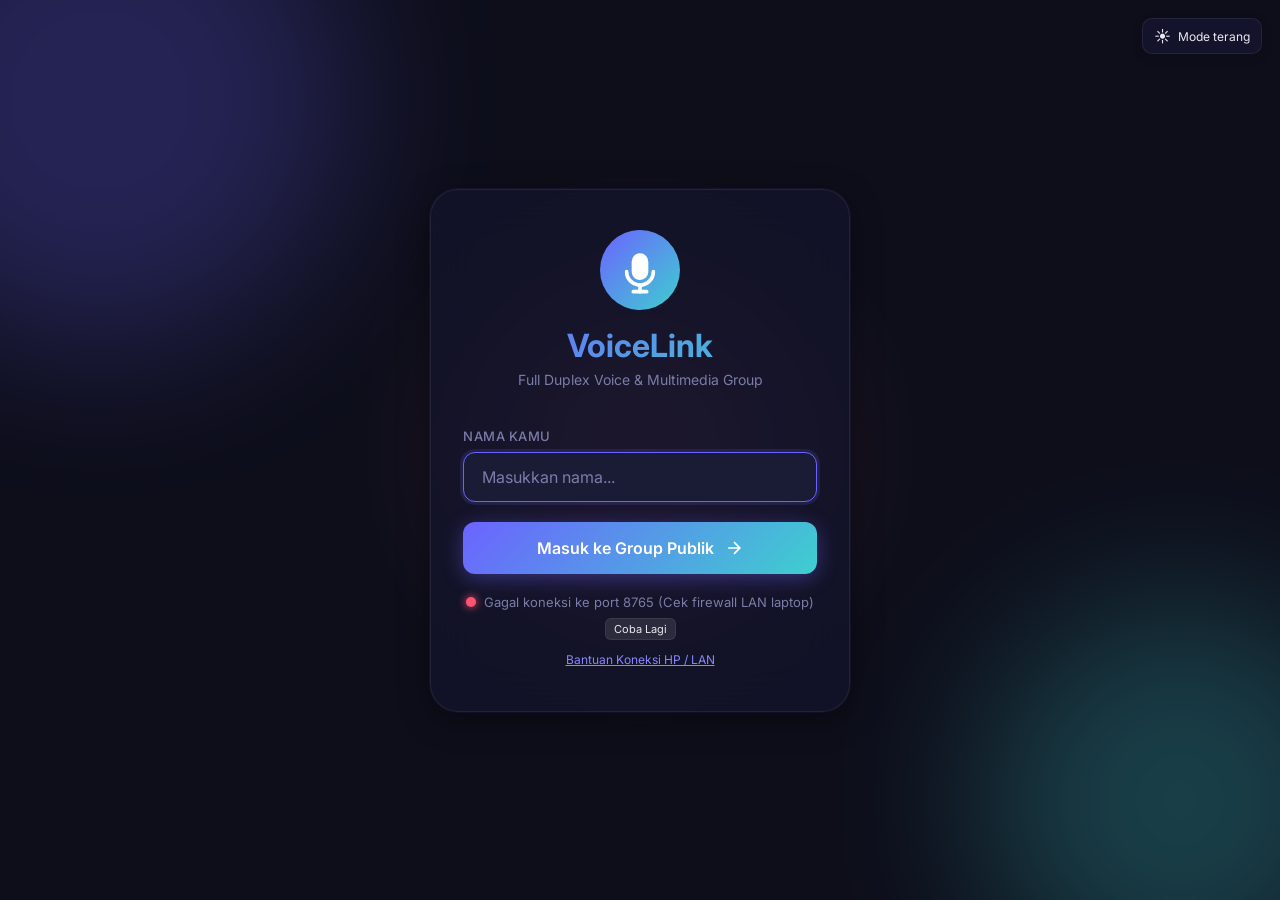
==== commit e2b3c2b6: "update UI" ====
--- a/index.html
+++ b/index.html
@@ -76,10 +76,16 @@
         <div class="orb orb2"></div>
         <div class="orb orb3"></div>
     </div>
+    <button type="button" class="theme-toggle theme-toggle-login" id="theme-toggle" onclick="toggleTheme()" aria-label="Ganti ke mode terang" title="Ganti tema">
+        <span class="theme-toggle-icon" aria-hidden="true">☀</span><span class="theme-toggle-label">Mode terang</span>
+    </button>
 </div>
 
 <!-- ── MAIN APP SCREEN ── -->
 <div id="app-screen" class="screen">
+    <button type="button" class="theme-toggle theme-toggle-app" onclick="toggleTheme()" aria-label="Ganti tema" title="Ganti tema">
+        <span class="theme-toggle-icon" aria-hidden="true">☀</span><span class="theme-toggle-label">Mode terang</span>
+    </button>
     <!-- Sidebar -->
     <aside class="sidebar">
         <!-- Header Sidebar Khusus Tampilan Mobile -->
@@ -133,6 +139,14 @@
             </div>
         </div>
 
+        <div class="section-label room-section-heading">
+            <span>Komunitas</span>
+            <button type="button" class="room-create-btn" onclick="createCommunityRoom()" title="Buat komunitas">＋</button>
+        </div>
+        <div id="community-room-list" class="community-room-list">
+            <div class="empty-list">Belum ada komunitas</div>
+        </div>
+
         <div class="section-label">Percakapan Personal & Anggota</div>
         <div id="user-list" class="user-list">
             <div class="empty-list">Belum ada user lain online</div>
@@ -165,6 +179,12 @@
                 </div>
 
                 <div class="group-header-right-actions">
+                    <div id="community-actions" class="community-actions" style="display:none;">
+                        <button type="button" class="btn-community-action" id="community-members-btn" onclick="requestCommunityMembers()" style="display:none;">Lihat anggota</button>
+                        <button type="button" class="btn-community-action" onclick="shareCommunityInvite()">Salin tautan</button>
+                        <button type="button" class="btn-community-action" onclick="inviteCommunityByUsername()">Undang nama</button>
+                        <button type="button" class="btn-community-action" onclick="leaveCommunityRoom()">Keluar</button>
+                    </div>
                     <!-- Tombol Navigasi Anggota Khusus Mobile (HP) -->
                     <button class="btn-mobile-members" id="btn-mobile-members" onclick="showMobileMembersView()" title="Lihat Anggota & Chat Pribadi">
                         <svg viewBox="0 0 24 24" fill="currentColor" width="18" height="18">
@@ -248,6 +268,10 @@
                         </button>
                     </div>
                 </div>
+                <section id="community-members-panel" class="community-members-panel" style="display:none;" aria-live="polite">
+                    <div class="community-members-heading"><strong>Anggota komunitas</strong><button type="button" class="community-members-close" onclick="closeCommunityMembers()" aria-label="Tutup daftar anggota">×</button></div>
+                    <div id="community-members-list" class="community-members-list"></div>
+                </section>
 
                 <!-- Grid Kartu Peserta Group Call (Maks 6) -->
                 <div class="gc-participants-grid" id="gc-participants-grid">
--- a/style.css
+++ b/style.css
@@ -18,6 +18,50 @@
     --warning:     #FFC107;
     --radius:      16px;
     --shadow:      0 8px 32px rgba(0,0,0,0.4);
+}
+
+:root[data-theme="light"] {
+    color-scheme: light;
+    --bg:          #F3F5FB;
+    --surface:     #FFFFFF;
+    --surface2:    #F0F2F8;
+    --surface3:    #E5E8F2;
+    --border:      rgba(31,41,71,0.13);
+    --primary:     #6258E8;
+    --primary2:    #168F9A;
+    --accent:      #D83F78;
+    --text:        #20243A;
+    --text-muted:  #656B83;
+    --success:     #07834B;
+    --danger:      #D93652;
+    --warning:     #A66A00;
+    --shadow:      0 8px 32px rgba(31,41,71,0.16);
+}
+
+:root[data-theme="light"] .login-card { background: rgba(255,255,255,.9); }
+:root[data-theme="light"] .bg-orbs .orb { opacity: .14; }
+:root[data-theme="light"] .user-item:hover,
+:root[data-theme="light"] .user-item.active,
+:root[data-theme="light"] .nav-item:hover,
+:root[data-theme="light"] .nav-item.active { background-color: rgba(98,88,232,.1); }
+:root[data-theme="light"] .chat-msg-row.other .chat-bubble,
+:root[data-theme="light"] .system-welcome,
+:root[data-theme="light"] .chat-sys-msg { background-color: var(--surface); }
+:root[data-theme="light"] .chat-input-wrap,
+:root[data-theme="light"] .personal-chat-container,
+:root[data-theme="light"] .group-chat-container { background-color: var(--bg); }
+:root[data-theme="light"] .chat-input,
+:root[data-theme="light"] .personal-chat-input,
+:root[data-theme="light"] .input-group input,
+:root[data-theme="light"] .gc-select { background-color: var(--surface2); color: var(--text); }
+:root[data-theme="light"] .group-title,
+:root[data-theme="light"] .chat-sender-label,
+:root[data-theme="light"] .call-peer-name { color: var(--text); }
+
+html, body, .sidebar, .group-header, .personal-header, .chat-input-wrap,
+.community-members-panel, .login-card, .panel, .user-item, .community-room-item,
+input, textarea, select, button {
+    transition: background-color .2s ease, color .2s ease, border-color .2s ease;
 }
 
 html, body {
@@ -171,10 +215,57 @@
 .section-label { padding: 14px 20px 8px; font-size: 11px; font-weight: 600; color: var(--text-muted); letter-spacing: 1px; text-transform: uppercase; }
 
 .user-list { flex: 1; overflow-y: auto; padding: 4px 12px 12px; }
+.room-section-heading { display: flex; align-items: center; justify-content: space-between; }
+.room-create-btn { border: 1px solid var(--border); background: var(--surface); color: var(--text); border-radius: 7px; width: 26px; height: 26px; cursor: pointer; font-size: 18px; line-height: 1; }
+.community-room-list { padding: 2px 12px 8px; max-height: 180px; overflow-y: auto; }
+.community-room-item { display: flex; align-items: center; justify-content: space-between; gap: 8px; width: 100%; text-align: left; padding: 9px 10px; margin: 2px 0; border: 1px solid transparent; border-radius: 8px; background: transparent; color: var(--text-muted); cursor: pointer; }
+.community-room-item:hover, .community-room-item.active { background: var(--surface); border-color: var(--border); color: var(--text); }
+.community-room-name { overflow: hidden; text-overflow: ellipsis; white-space: nowrap; }
+.community-admin-tag, .community-role-badge { display: inline-block; border-radius: 999px; padding: 3px 8px; background: rgba(255,193,7,.14); color: var(--warning); font-size: 10px; font-weight: 700; white-space: nowrap; }
+.community-role-badge { margin: 0 0 8px; font-size: 11px; }
+.community-role-badge.member { background: rgba(108,99,255,.16); color: #aaa5ff; }
+.community-members-panel { position: absolute; z-index: 20; top: 86px; right: 24px; width: min(320px, calc(100vw - 32px)); max-height: 60vh; overflow: auto; padding: 14px; background: var(--surface); border: 1px solid var(--border); border-radius: 12px; box-shadow: var(--shadow); }
+.community-members-heading { display: flex; justify-content: space-between; align-items: center; gap: 12px; margin-bottom: 10px; font-size: 13px; }
+.community-members-close { border: 0; background: transparent; color: var(--text-muted); font-size: 22px; cursor: pointer; line-height: 1; }
+.community-members-list { display: flex; flex-direction: column; gap: 6px; }
+.community-member-row { display: flex; align-items: center; justify-content: space-between; gap: 10px; padding: 9px 10px; border-radius: 8px; background: var(--surface2); font-size: 13px; }
+.community-member-name { overflow: hidden; text-overflow: ellipsis; white-space: nowrap; }
+.community-member-role { flex-shrink: 0; padding: 3px 8px; border-radius: 999px; font-size: 10px; font-weight: 700; }
+.community-member-role.admin { background: rgba(255,193,7,.14); color: var(--warning); }
+.community-member-role.member { background: rgba(108,99,255,.16); color: #aaa5ff; }
+.community-member-empty { padding: 12px; text-align: center; color: var(--text-muted); font-size: 12px; }
+.community-actions { align-items: center; gap: 6px; }
+.btn-community-action { border: 1px solid var(--border); background: var(--surface); color: var(--text); border-radius: 8px; padding: 8px 10px; cursor: pointer; font-size: 12px; }
 .user-list::-webkit-scrollbar { width: 4px; }
 .user-list::-webkit-scrollbar-thumb { background: var(--border); border-radius: 4px; }
 
 .empty-list { text-align: center; color: var(--text-muted); font-size: 13px; padding: 24px 0; }
+
+.theme-toggle {
+    display: inline-flex;
+    align-items: center;
+    justify-content: center;
+    gap: 7px;
+    min-height: 36px;
+    padding: 7px 11px;
+    border: 1px solid var(--border);
+    border-radius: 10px;
+    background: var(--surface);
+    color: var(--text);
+    font: inherit;
+    font-size: 12px;
+    cursor: pointer;
+    box-shadow: 0 3px 12px rgba(0,0,0,.12);
+}
+.theme-toggle:hover { border-color: var(--primary); }
+.theme-toggle-icon { font-size: 16px; line-height: 1; }
+.theme-toggle-login { position: absolute; z-index: 3; top: 18px; right: 18px; }
+.theme-toggle-app { position: fixed; z-index: 30; left: 18px; bottom: 18px; width: 42px; height: 42px; padding: 0; border-radius: 50%; }
+.theme-toggle-app .theme-toggle-label { display: none; }
+.theme-toggle-app:hover .theme-toggle-label,
+.theme-toggle-app:focus-visible .theme-toggle-label { display: inline; }
+.theme-toggle-app:hover,
+.theme-toggle-app:focus-visible { width: auto; border-radius: 12px; padding: 7px 11px; }
 
 .user-item {
     display: flex; align-items: center; gap: 12px;
@@ -224,7 +315,7 @@
     display: flex; align-items: center; justify-content: space-between;
     padding: 14px 24px; background: var(--surface);
     border-bottom: 1px solid var(--border); flex-shrink: 0;
-    gap: 16px; flex-wrap: wrap;
+    gap: 16px; flex-wrap: wrap; position: relative;
 }
 .group-header-info { display: flex; align-items: center; gap: 14px; }
 .group-header-right-actions {
@@ -842,9 +933,14 @@
         width: 100%;
         display: flex;
         align-items: center;
-        justify-content: space-between;
+        justify-content: flex-start;
         gap: 8px;
     }
+    .community-actions { width: 100%; flex-wrap: wrap; }
+    .btn-community-action { flex: 1 1 auto; min-height: 38px; }
+    .community-members-panel { position: fixed; top: auto; right: 10px; bottom: 68px; width: min(340px, calc(100vw - 20px)); max-height: min(55vh, 420px); }
+    .theme-toggle-login { top: 12px; right: 12px; min-height: 36px; }
+    .theme-toggle-app { left: 12px; bottom: 12px; }
     .group-title { font-size: 14px; }
     .group-avatar { width: 36px; height: 36px; }
 
